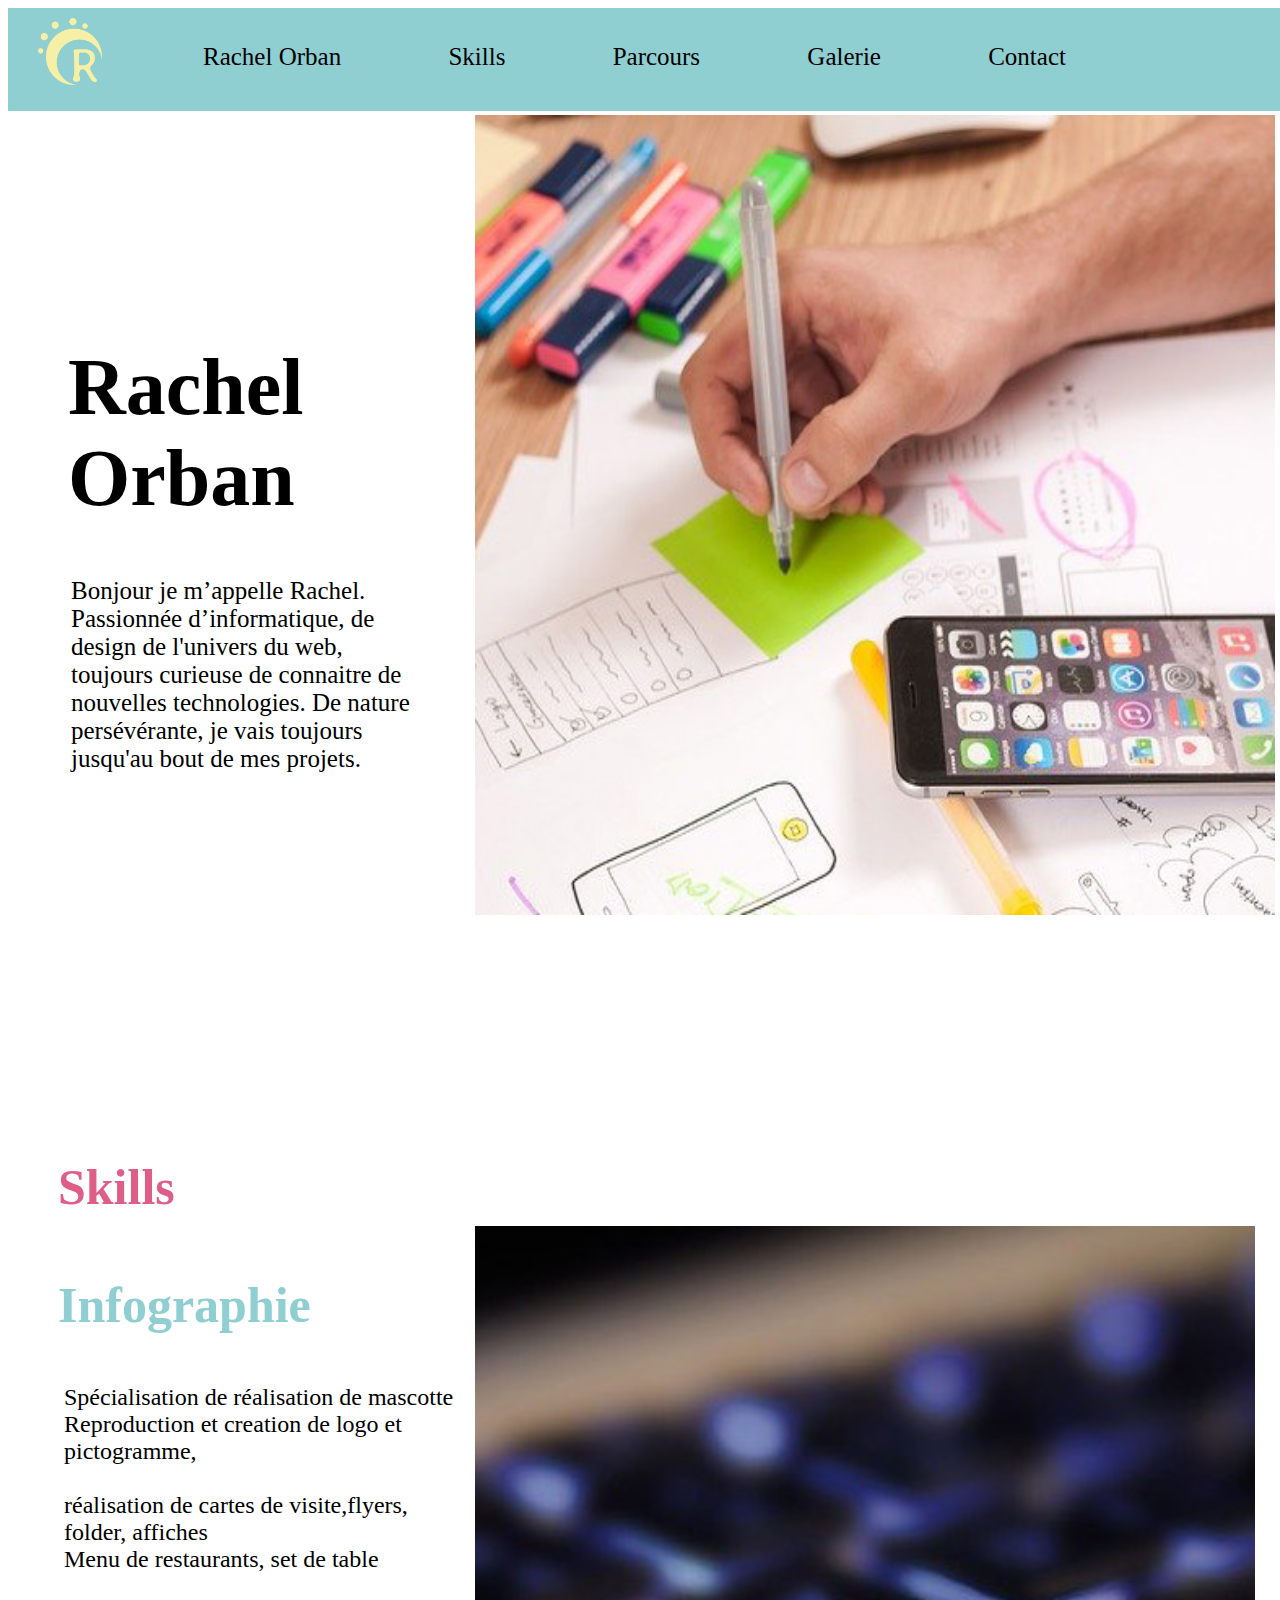
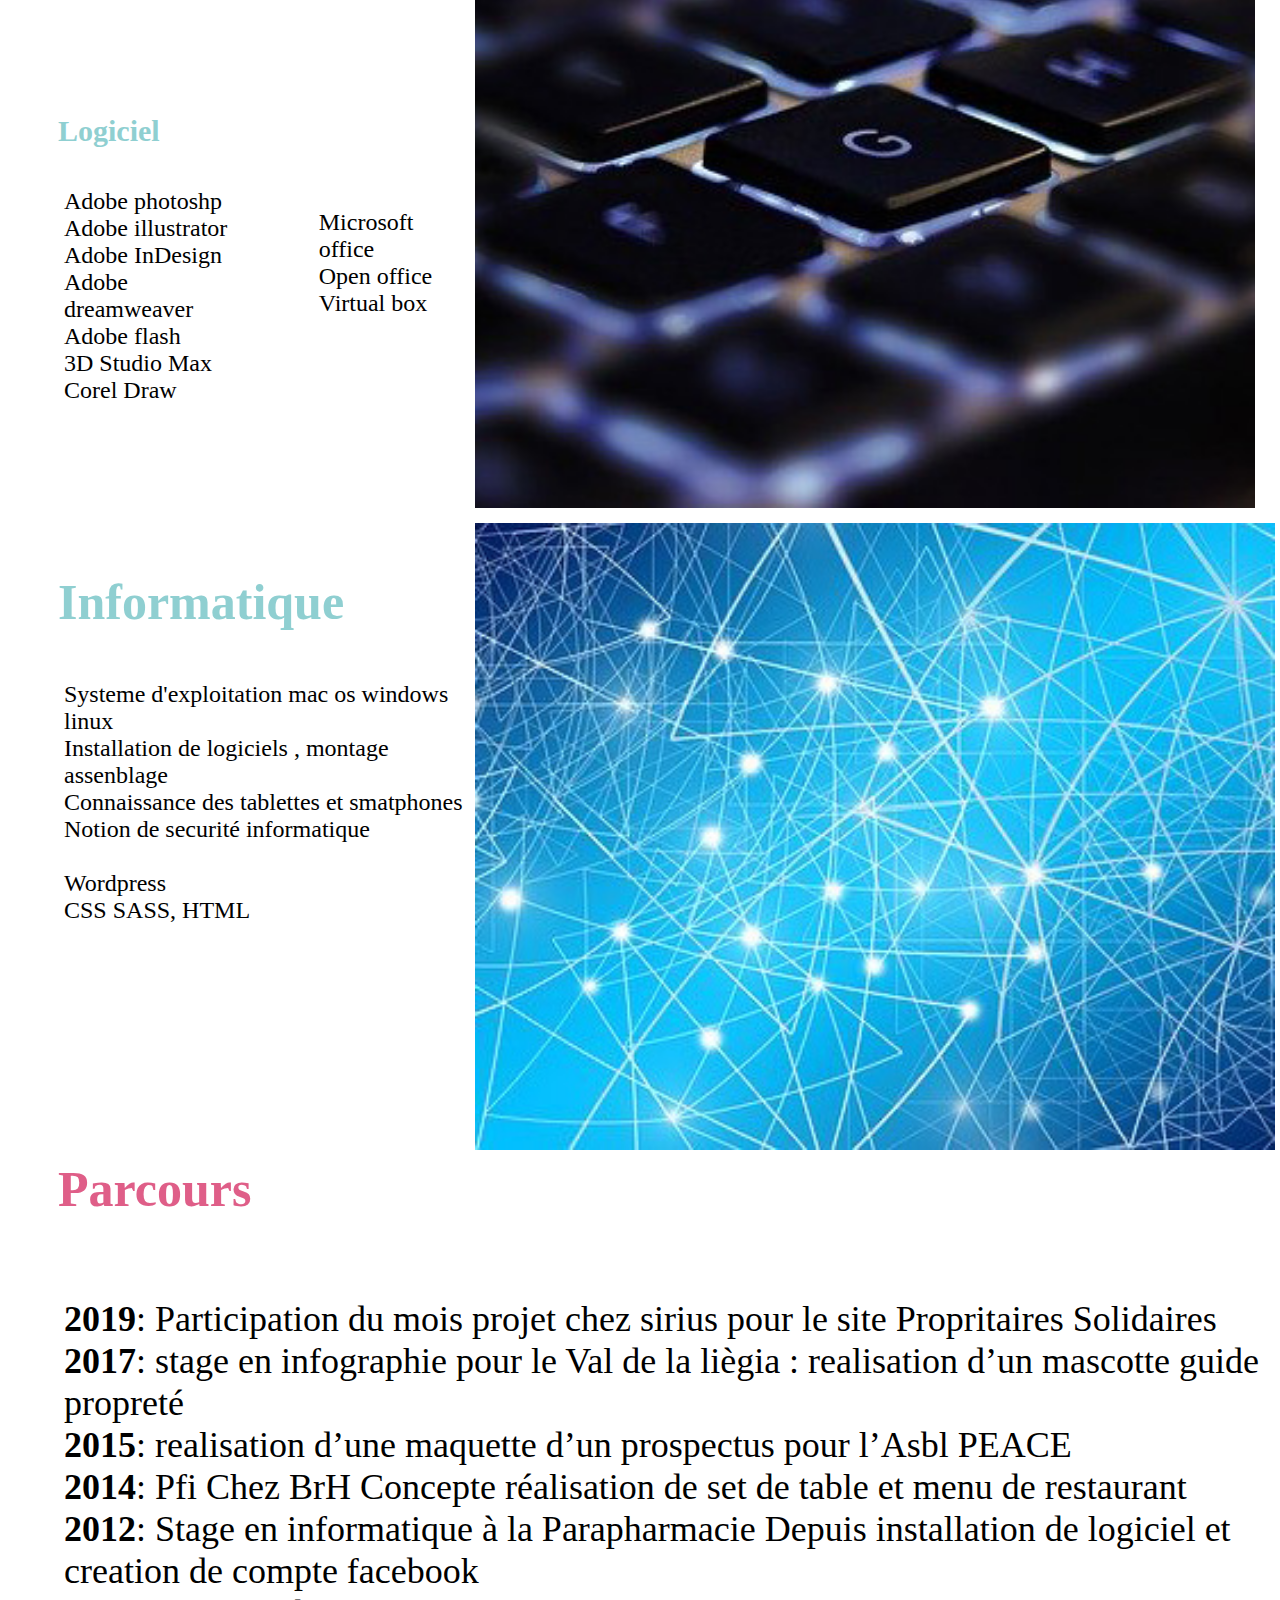
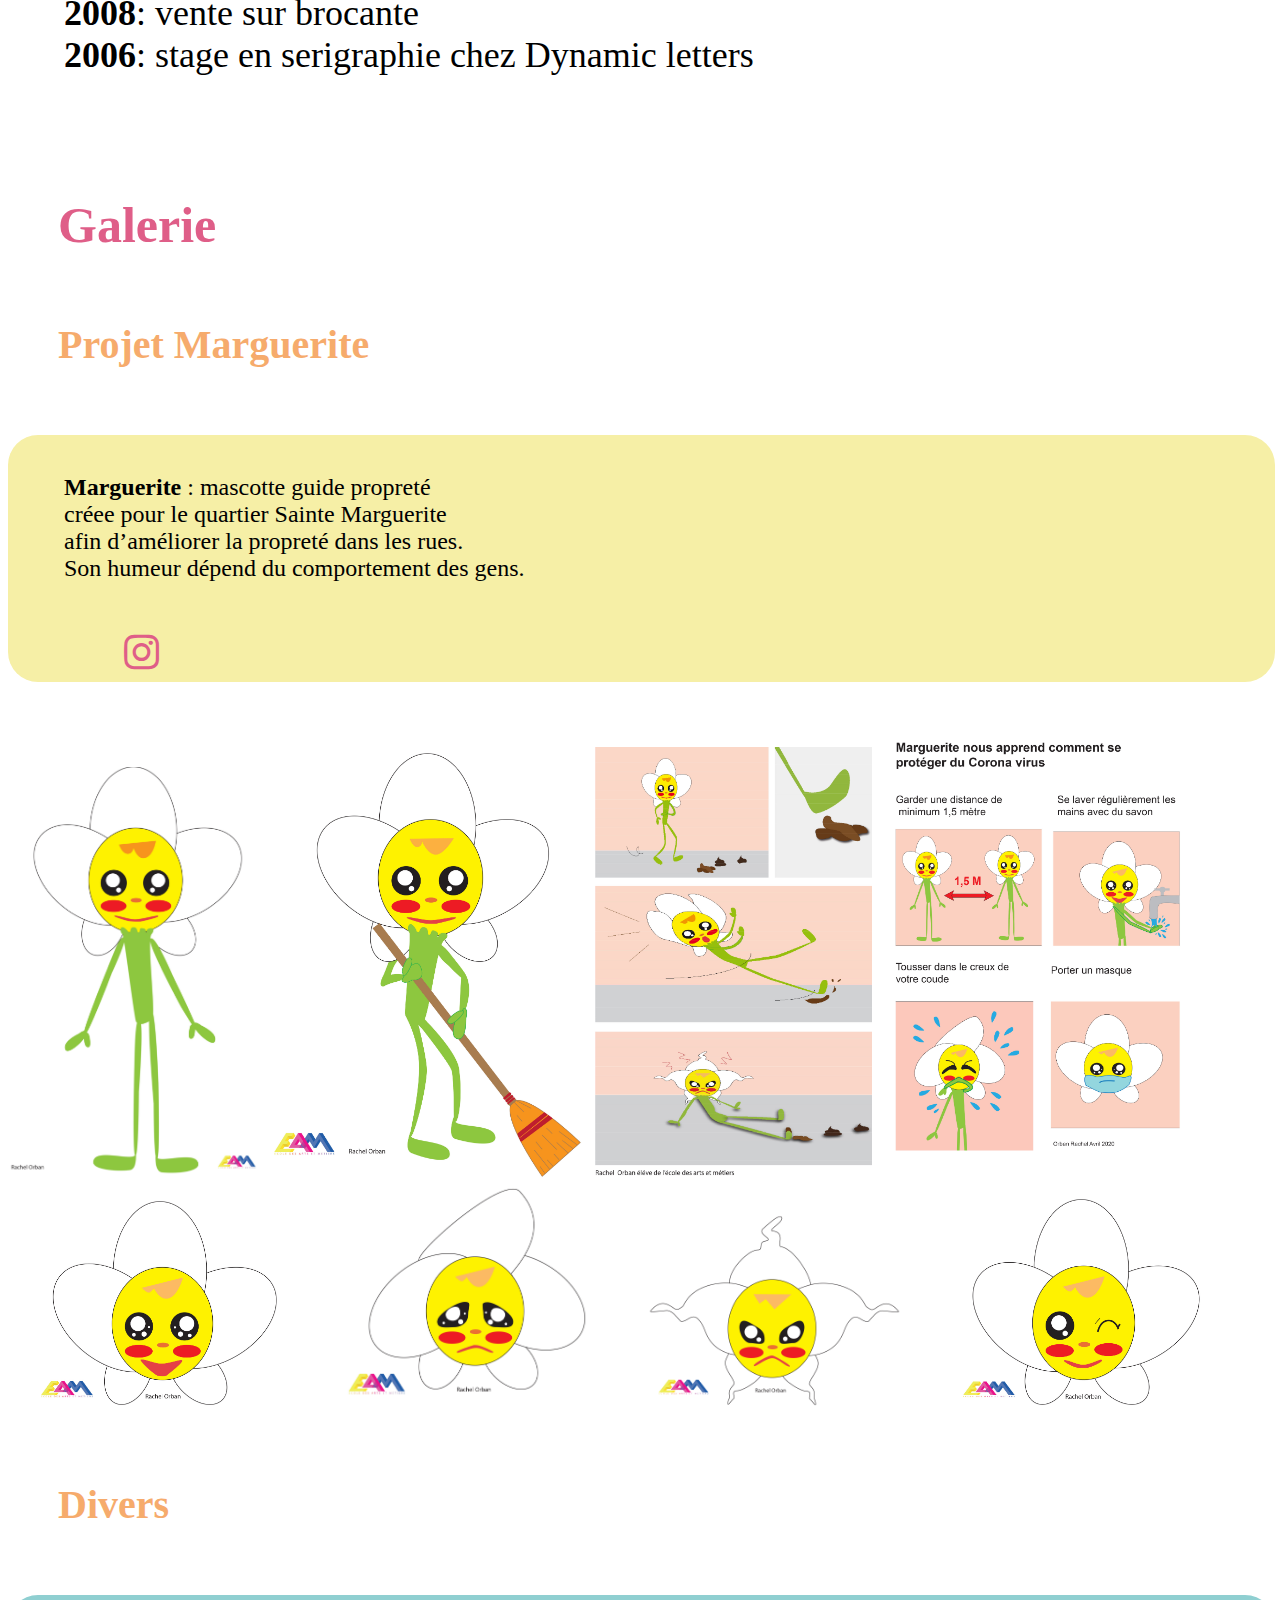
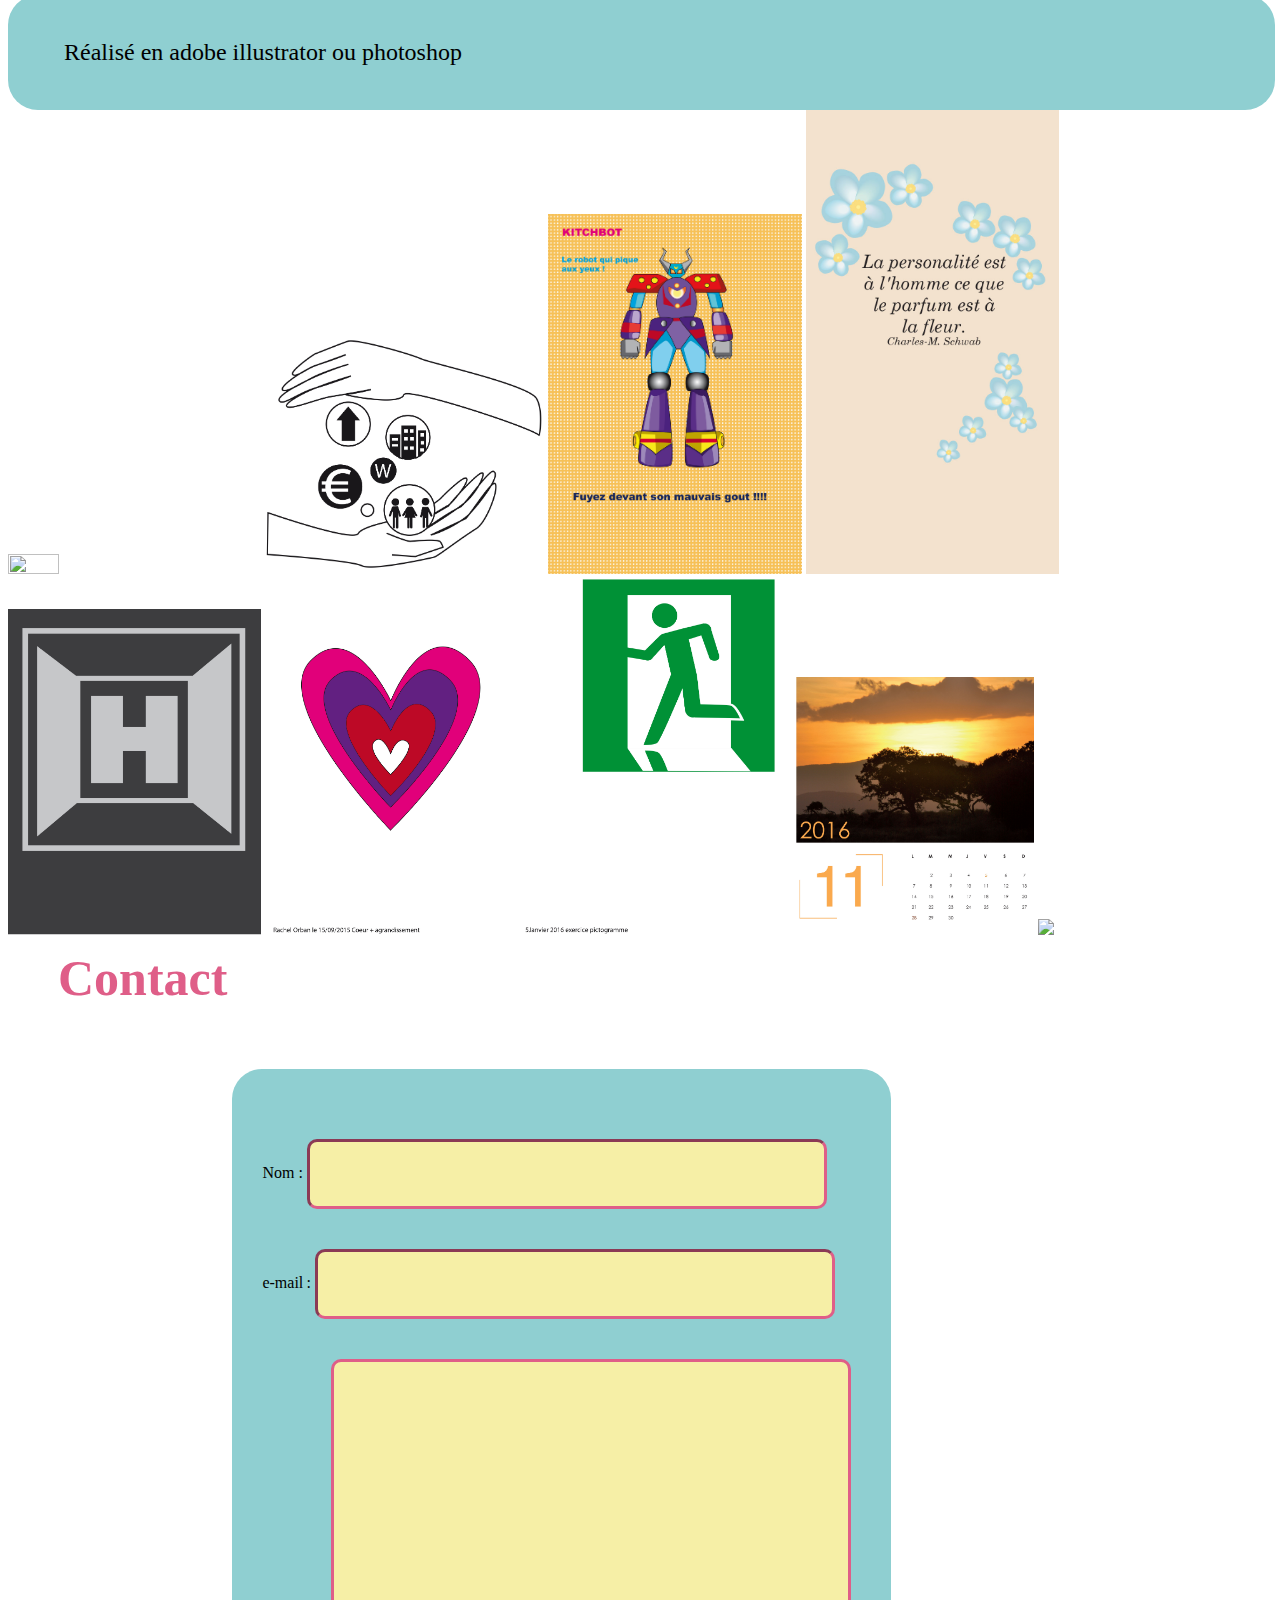
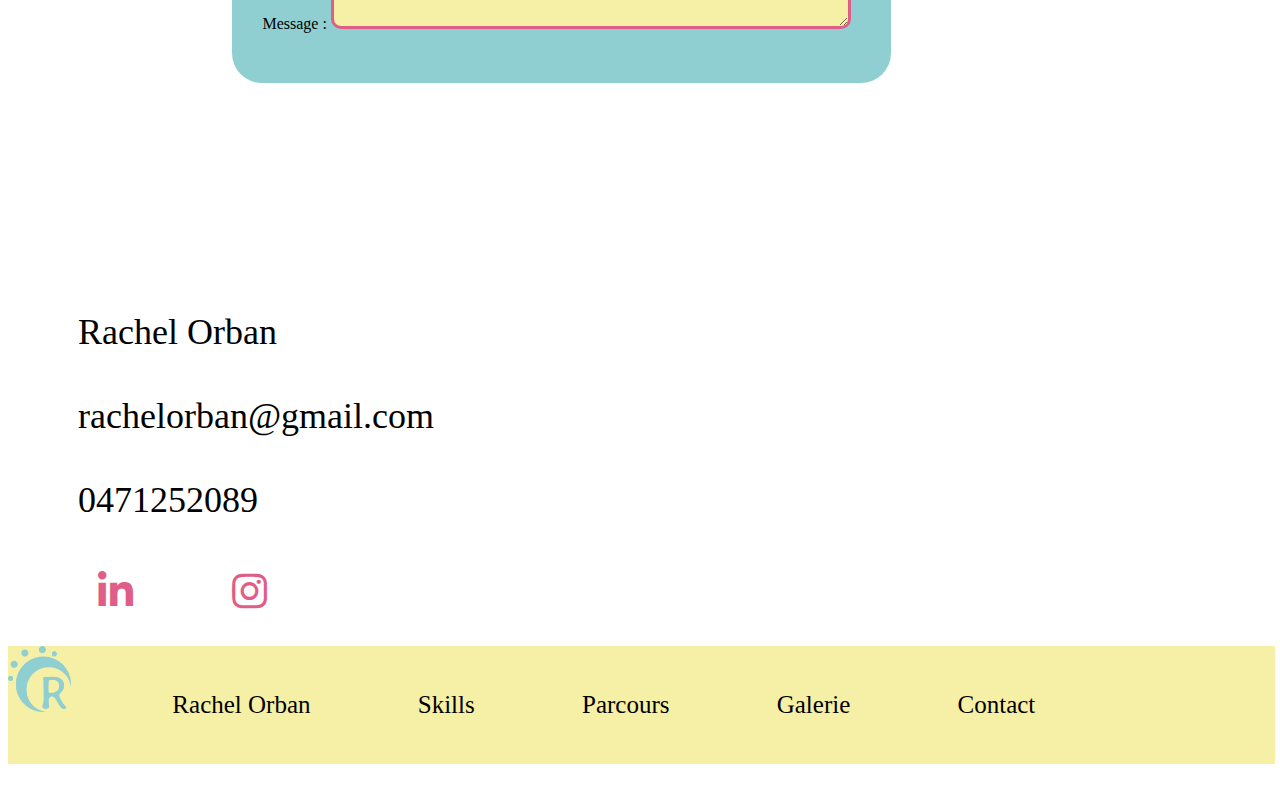
==== docs/index.html @ 56582a78 "prob ortho index" ====
<!DOCTYPE html>
<html lang="en">

<head>
    <meta charset="UTF-8">
    <meta name="viewport" content="width=device-width, initial-scale=1.0">
    <link rel="stylesheet" href="./css/screen.css" type="text/css" media="screen" />
    <link href="https://use.fontawesome.com/releases/v5.0.8/css/all.css" rel="stylesheet">
    <title>Rachel Orban</title>
</head>

<body>
    <!--Astuce du jour controle F-->
    <!--Page1-->
    <!--Menu-->
    

    <header>

        <nav id="menu-main" class="menu-main">
            <div class="content-logo">
                <img class="logo" src="./img/Frame0.png" alt="logo Rachel">
                <!-- <a href="index.html">Rachel Orban</a>-->
            </div>


            <!--<div class="rachindex">
            <a href="index.html">Rachel Orban</a>
            </div>-->


            <ul>
                <li><a href="index.html">Rachel Orban</a></li>
                <li><a href="#skills">Skills</a></li>
                <li><a href="#parcours">Parcours</a></li>
                <li><a href="#galerie">Galerie</a></li>
                <li><a href="#contact">Contact</a></li>

            </ul>


        </nav>
    </header>

    <!--La banniere image toujours page 1-->

    <Main>


        <section class="Intro">
            <div class="flex-container">

                <!--Le titre Rachel Orban Tjs page 1-->

                <div Class="rachel">
                    <h1>Rachel Orban</h1>
                
                    <p class="textrach">
                        Bonjour je m’appelle Rachel. Passionnée d’informatique, de design de l'univers du web, toujours
                        curieuse de connaitre de nouvelles technologies.
                        De nature persévérante, je vais toujours jusqu'au bout de mes projets.
                    </p>
                </div>
                <img class="image-intro" src="./img/intro2ux-787980_640.jpg">
            </div>

        </section>






        <!--Page 2 Skills infographie-->

        <section id="skills">
            <h2>Skills</h2>
            <div class="ligne-skill">

            </div>





            <div class="grid-container">


                <div class="infographie">
                    <h3>Infographie</h3>

                    <p>
                        Spécialisation de réalisation de mascotte</br>
                        Reproduction et creation de logo et pictogramme, </br>
                        </br>
                        réalisation de cartes de visite,flyers, folder, affiches</br>
                        Menu de restaurants, set de table</br>
                    </p>
                </div>


                <div class="logiciel">
                    <h4>Logiciel</h4>

                    <p>Adobe photoshp </br>
                        Adobe illustrator </br>
                        Adobe InDesign</br>
                        Adobe dreamweaver</br>
                        Adobe flash</br>
                        3D Studio Max</br>
                        Corel Draw</br>

                    </p>
                </div>


                <div class="logiciel2">
                    <p>
                        Microsoft office</br>
                        Open office</br>
                        Virtual box</br>
                    </p>
                </div>
                <img class="imageclavier" src="./img/claviertechnology-785742_640.jpg">


                <div class="informatique">
                    <h3>Informatique</h3>


                    <p>
                        Systeme d'exploitation mac os windows linux</br>
                        Installation de logiciels , montage assenblage</br>
                        Connaissance des tablettes et smatphones</br>
                        Notion de securité informatique</br>
                        </br>
                        Wordpress</br>
                        CSS SASS, HTML</br>
                    </p>

                </div>


                <img class="imagenet" src="./img/netnetwork-4636686_640.jpg">

            </div>

            

        </section>


        <!--Page 4 Parcours-->


        <section id="parcours">
            <h2>Parcours</h2>
            <div class="ligne-parcours">


                <div class="text-parcours">
                    <p class="parcours-text">
                        <strong>2019</strong>: Participation du mois projet chez sirius pour le site Propritaires
                        Solidaires</br>
                        <strong>2017</strong>: stage en infographie pour le Val de la liègia : realisation d’un mascotte
                        guide propreté</br>
                        <strong>2015</strong>: realisation d’une maquette d’un prospectus pour l’Asbl PEACE</br>
                        <strong>2014</strong>: Pfi Chez BrH Concepte réalisation de set de table et menu de
                        restaurant</br>
                        <strong>2012</strong>: Stage en informatique à la Parapharmacie Depuis installation de logiciel
                        et creation de compte facebook</br>
                        <strong>2008</strong>: vente sur brocante</br>
                        <strong>2006</strong>: stage en serigraphie chez Dynamic letters</br>

                    </p>

                </div>

        </section>

        <!--Page 5 galerie Margerite-->

        <section id="galerie">
            <h2>Galerie</h2>
            <div class="ligne-galerie"></div>
                <h5>
                    Projet Marguerite
                </h5>
                
                        <div class="marguerite-text">
                            <p>
                                <strong>Marguerite </strong>: mascotte guide propreté </br>
                                        créee pour le quartier Sainte Marguerite </br>
                                        afin d’améliorer la propreté dans les rues. </br>
                                        Son humeur dépend du comportement des gens. </br>
                                        <a class="social-link social-instagram" href="https://www.instagram.com/marguerite_proprete_liege/"><i class="fab fa-instagram"></i></a>
                            </p>
                        </div>
                

                
                    <img class="marguerite" src="./img/TeteMargueriteCorpsLogo.jpg">
                    <img class="margueritebalais" src="./img/TeteMargBalaisLOGO.jpg">
                    <img class="margueritebd" src="./img/BDCouleurFinal01.jpg">
                    <img class="margueritecovid19" src="./img/MargueriteCoronavirusPubImage.jpg">
                    <img class="margueritecontent" src="./img/TeteMarg150HeureuseLOGO.jpg">
                    <img class="margueritetriste" src="./img/TeteMarg150TristeLOGO.jpg">
                    <img class="margueritefache" src="./img/TeteMarg150FacheLOGO.jpg">
                    <img class="margueriteclindoeuil" src="./img/TeteMarg150ClinOeilLOGO.jpg">
                    
                    



                    
                

                <!--Page 6 galerie Divers-->
                <h5>
                    Divers
                </h5>
                <div class="divers-text">
                    <p>
                        Réalisé en adobe illustrator ou photoshop
                    </p>
                </div>
                <img class="imageaqua" src="./img/TravailAquatiqueRachelessai.jpg">
                <img class="imagepicto" src="./img/PictoConcoursImage.jpg">
                <img class="imagerobot" src="./img/RachelOrbanKitchbot.jpg">
                <img class="imageFfleur" src="./img/EssaiFleurCarte2.jpg">
                <img class="imageh" src="./img/RachOrbanSuiteH.jpg">
                <img class="imagecoeur" src="./img/RacheCoeur.jpg">
                <img class="imagesortie" src="./img/PictogrammeSortie.jpg">
                <img class="imagecalendrier" src="./img/ImageCalendrierEspoire.jpg">
                <img class="image" src="#">
                <img class="image" src="">
                <img class="image" src="">
                





        </section>


        <!--Page 7 contact avec formulaire-->
        <section id="contact">

            <div class="flex-container2">

                <div class="ligne-contact">
                </div>
                    <h2>Contact</h2>

                    <div class="formulaire">
                        <form action="/ma-page-de-traitement" method="post">
                            <div>
                                <label for="name">Nom :</label>
                                <input type="text" id="name" name="user_name">
                            </div>
                            <div>
                                <label for="mail">e-mail :</label>
                                <input type="email" id="mail" name="user_mail">
                            </div>
                            <div>
                                <label for="msg">Message :</label>
                                <textarea id="msg" name="user_message"></textarea>
                            </div>
                        </form>
                    </div>
                    <div class=infoContact>
                        <div Class="rach">
                            <img class="photorach" src="">
                        </div>
                        <div class="inforach">
                            Rachel Orban </br>
                            </br>
                            rachelorban@gmail.com</br>
                            </br>
                            0471252089
                        </div>


                        <div class="social">
                            <a class="social-link social-linkedin" href="https://www.linkedin.com/in/rachel-orban-16588a112/"><i class="fab fa-linkedin-in"></i></a>
                            <a class="social-link social-instagram" href="https://www.instagram.com/marguerite_proprete_liege/"><i class="fab fa-instagram"></i></a>
                        </div>

                    </div>
        </div>


        </section>



    </Main>
    <!--Pied de page-->

    <footer>

        
            
                <img class="logo2" src="./img/Frame1.png" alt="logo Rachel2">
                
            
            
            <ul>
                <li><a href="index.html">Rachel Orban</a></li>
                <li><a href="#skills">Skills</a></li>
                <li><a href="#parcours">Parcours</a></li>
                <li><a href="#galerie">Galerie</a></li>
                <li><a href="#contact">Contact</a></li>

            </ul>


        



    </footer>

</body>

</html>
---- docs/css/screen.css ----
/*Astuce Controle F pour rechercher les styles*/



body {
    background-color:white;
    width: 99%;
}
h1{
    color:black;
    font-size: 80px;
    font-family: poppins;
}
h2{
    background-color: white;
    color:#df5e88;
    font-size: 50px;
    font-family: poppins;
    margin-top: 10px;
    margin-bottom: 10px;
    margin-left: 50px;

}
h3{
    background-color: white;
    color:#8fcfd1;
    font-size: 50px;
    font-family: poppins;
    margin-left: 50px;
}
h4{
    background-color: white;
    color:#8fcfd1;
    font-size: 30px;
    font-family: poppins;
    margin-left: 50px;
}
h5{
    color:#f6ab6c;
    font-size: 40px;
    font-family: poppins;
    margin-left: 50px;
}

p{
    font-size: 24px;
    font-family: poppins;
    margin-left: 56px;
}







/*Le menu*/

.menu-main {
    background-color:#8fcfd1 ;
    font-size: 25px;
    font-family: poppins;
    padding-top: 10px;
    padding-bottom: 15px;
    padding-left: 30px;
    position: fixed;
    width:100%;
    
    
}
    
.menu-main li {
    
    text-decoration: none;
    position: relative;
    display: inline-block; 
    padding-left: 11px;
    margin-left: 90px;
    z-index: 0;
    
    
    
}



.menu-main a{
    
    text-decoration: none;
    color:black;

}

.menu-main a:hover {
    color: #f6efa6;
}

a:active {
    color:#df5e88;
}


.content-logo{
    
    width: 100%;
    
}



.logo{
    width: 5%;
    height: 5%;
    z-index: 2;
    float: left;
}

.logo2{
    width: 5%;
    height: 45%;
    float: left;
}






/*main*/

/*Intro*/

.flex-container{
    display:flex;
}





.rachel
{
    background-color:white;
    margin-top: 180px;
    margin-bottom: 150px;
    margin-left: 40px;
    margin-right: 10px;
    padding-top: 100px;
    padding-bottom: 200px;
    padding-right: 40px;
    padding-left: 20px;
    

}



.textrach{
    margin-left: 3px;
    font-family: poppins;
    font-size: 25px;
}

.image-intro{
    width: 800px;
    height: 800px;
    margin-top: 107px;
    
}


/*Les Skills*/




.grid-container {
    display: grid;
    grid-template-columns: 1.2fr 1fr 1fr 1fr;
    grid-template-rows: 1fr 1fr 1.2fr 0.2fr;
    gap: 1px 1px;
    grid-template-areas: "infographie infographie imageclavier imageclavier" "logiciel logiciel2 imageclavier imageclavier" "informatique informatique imagenet imagenet" "informatique informatique imagenet imagenet";
}

.infographie { 
    grid-area: infographie; 
    background-color: white;
    
}

.logiciel {
    grid-area: logiciel; 
    background-color:white;
}

.logiciel2 { 
    grid-area: logiciel2; 
    background-color: white;
    padding-top: 110px;
}

.informatique { 
    grid-area: informatique; 
    background-color: white;
}

.imageclavier { 
    grid-area: imageclavier; 
    
    width: 780px;
}

.imagenet { 
    grid-area: imagenet; 
    
    width: 800px;
}







/*Parcours*/


.parcours-text{
    font-size: 36px;
    margin-top: 40px;
    margin-bottom: 60px;
    padding-top: 40px;
    padding-bottom: 60px;
}







/*Galerie*/








.marguerite-text{
    background-color:#f6efa6 ;
    padding-top: 15px;
    border-radius: 30px;


}


.marguerite{
    width: 20%;
    height: 20%;
}

.margueritebalais{
    width: 25%;
    height: 25%;
}

.margueritebd{
    width: 22%;
    height: 22%;
    margin-right: 7px;
    margin-left: 7px;
}

.margueritecovid19{
    width: 25%;
    height: 25%;
    margin-top: 30px;
}


.margueritecontent{
    width: 20%;
    height: 20%;
    margin-right: 25px;
    margin-left: 25px;
}

.margueritetriste{
    width: 20%;
    height: 20%;
    margin-right: 25px;
    margin-left: 25px;
}


.margueritefache{
    width: 20%;
    height: 20%;
    margin-right: 25px;
    margin-left: 25px;
}

.margueriteclindoeuil{
    width: 20%;
    height: 20%;
    margin-right: 25px;
    margin-left: 25px;
}










.divers-text{
    background-color:#8fcfd1 ;
    padding-top: 20px;
    padding-bottom: 20px;
    border-radius: 30px;

}


.imageaqua{
    width: 20%;
    height: 20%
}



.imagepicto{
    width: 22%;
    height: 22%
}

.imageFfleur{
    width: 20%;
    height: 20%
}



.imagerobot{
    width: 20%;
    height: 20%
}

.imageh{
    width: 20%;
    height: 20%
}

.imagecoeur{
    width: 20%;
    height: 20%
}

.imagesortie{
    width: 20%;
    height: 20%
}

.imagecalendrier{
    width: 20%;
    height: 20%
}






/*partie contact avec formulaire*/

.flex-container2{
    display:flex;
    flex-wrap: wrap;
    /*justify-content: flex-start;*/
}



.formulaire{
    background-color:#8fcfd1;
    margin-top: 130px;
    margin-bottom: 30px;
    margin-left: 5px;
    padding-top: 30px;
    padding-left: 30px;
    padding-right: 40px;
    padding-bottom: 50px;
    border-radius: 30px;
    
}

input [type=text] {
    width: 20px;
}



input, textarea, select, button {
    width : 520px;
    height: 70px;
    margin-top: 40px;
    border-radius: 10px;
    border-color:#df5e88 ;
    border-width:3px;
    background-color:#f6efa6 ;
    font-family: poppins;


    -webkit-box-sizing: border-box; /* Pour les anciennes versions des navigateurs WebKit */
       -moz-box-sizing: border-box; /* Pour tous les navigateurs Gecko */
            box-sizing: border-box;
}



textarea{
    height: 270px;
}







.infoContact{
    background-color:white;
    margin-top: 130px;
    
}


.inforach{
    margin-top: 50px;
    margin-left: 70px;
    font-family: poppins;
    font-size: 36px;
}



.social-linkedin{
    
    margin-top: 20px;
    
}


.fa-linkedin-in{
    width: 70px;
    height: 50px;
    margin-top: 50px;
    margin-left: 90px;
    font-size: 40px;
    color:#df5e88;
}



.fa-instagram{
    width: 90px;
    height: 50px;
    margin-top: 50px;
    margin-left: 60px;
    font-size: 40px;
    color: #df5e88;
}


/*Footer*/


footer{
    background-color: #f6efa6;
    font-family: poppins;
    font-size: 25px;
}

footer li {
    
    text-decoration: none;
    position: relative;
    display: inline-block; 
    padding-left: 11px;
    padding-top: 45px;
    padding-bottom: 45px;
    margin-left: 90px;
}


footer a{
    
    text-decoration: none;
    color:black;

}

footer a:hover {
    color: #8fcfd1;


}
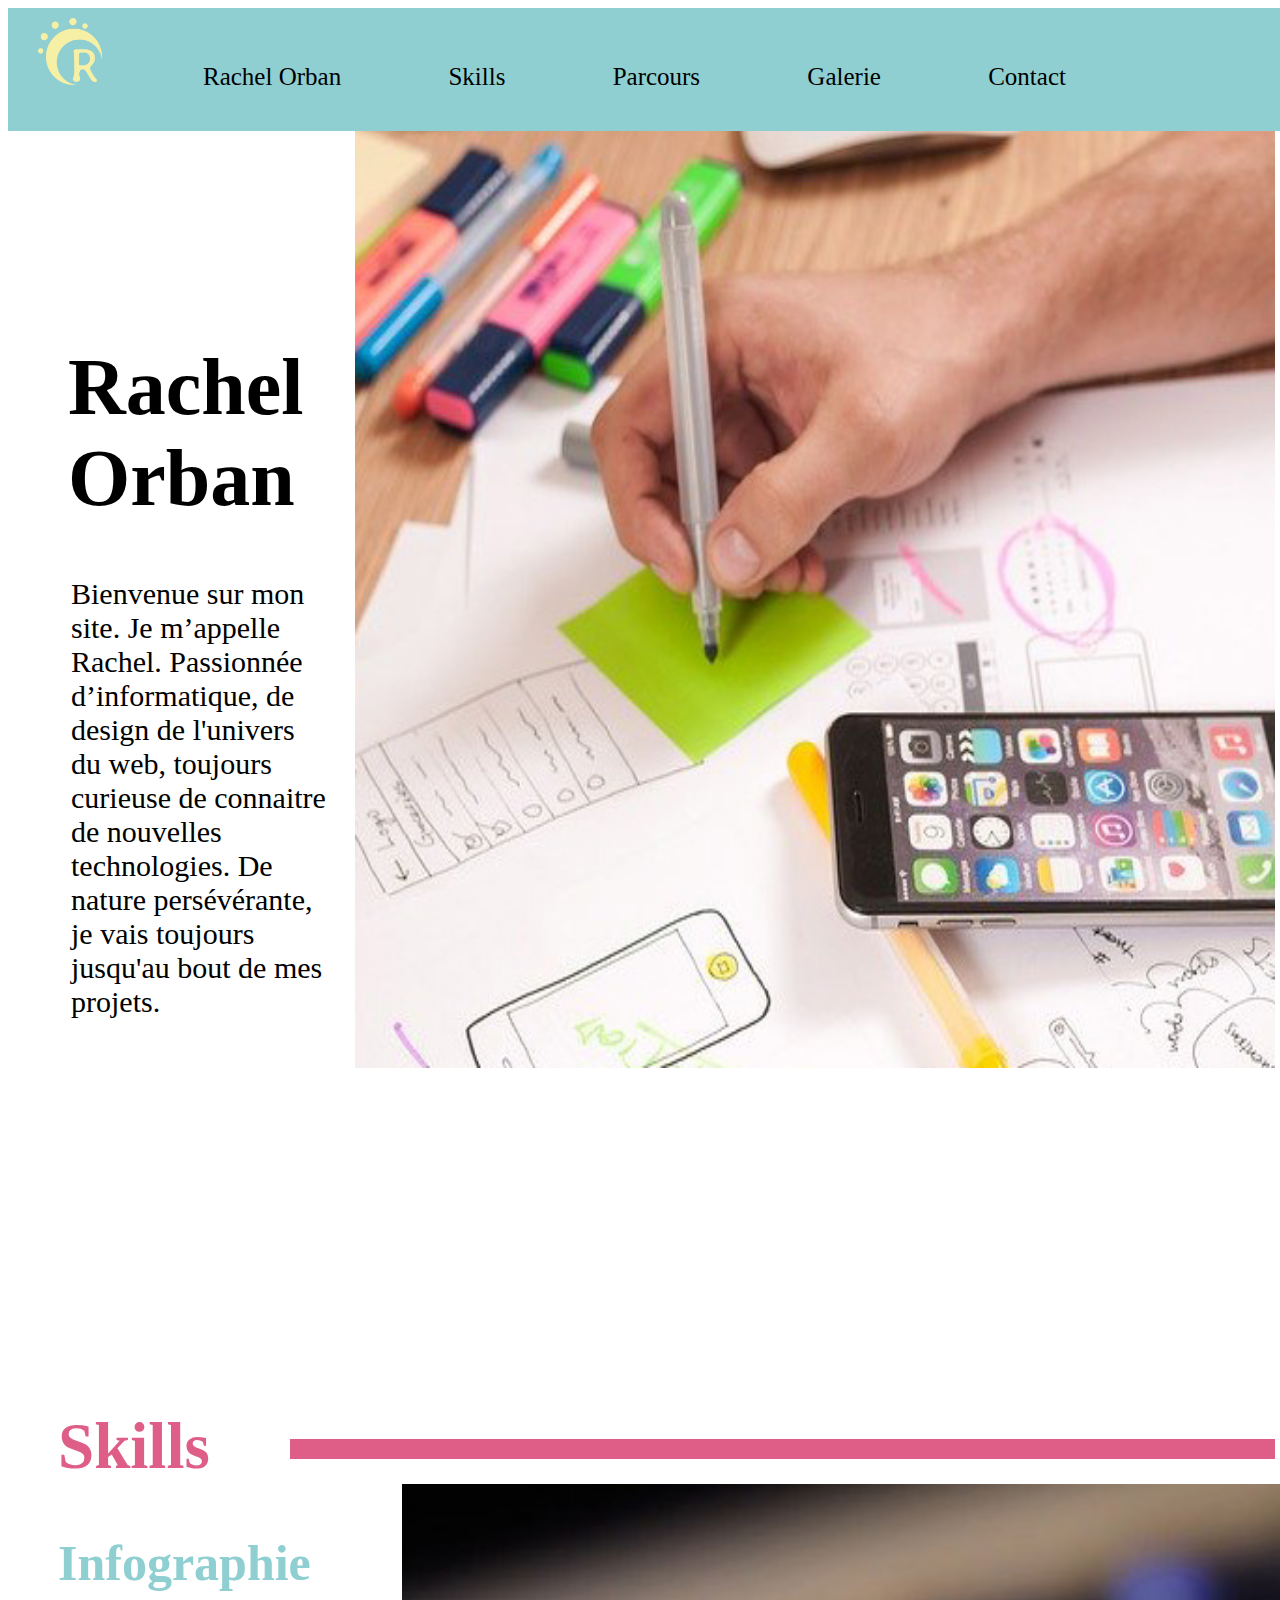
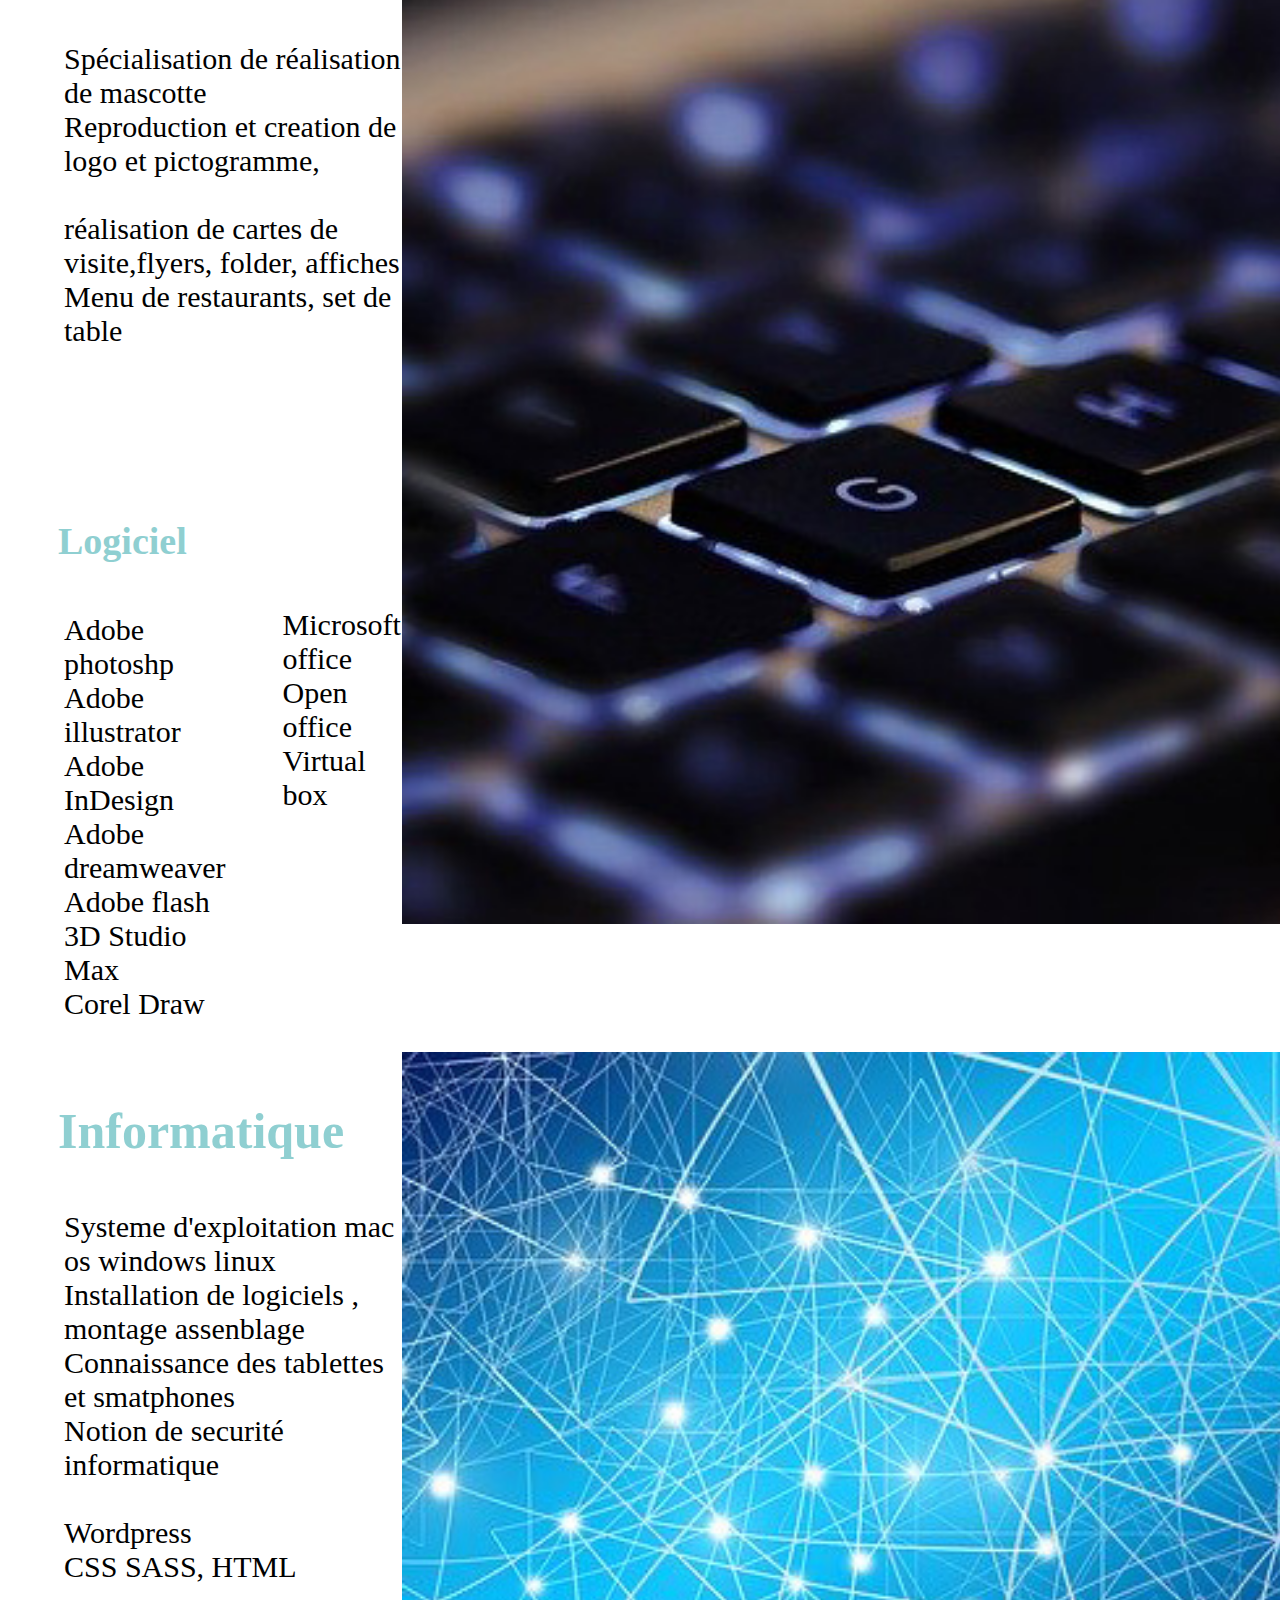
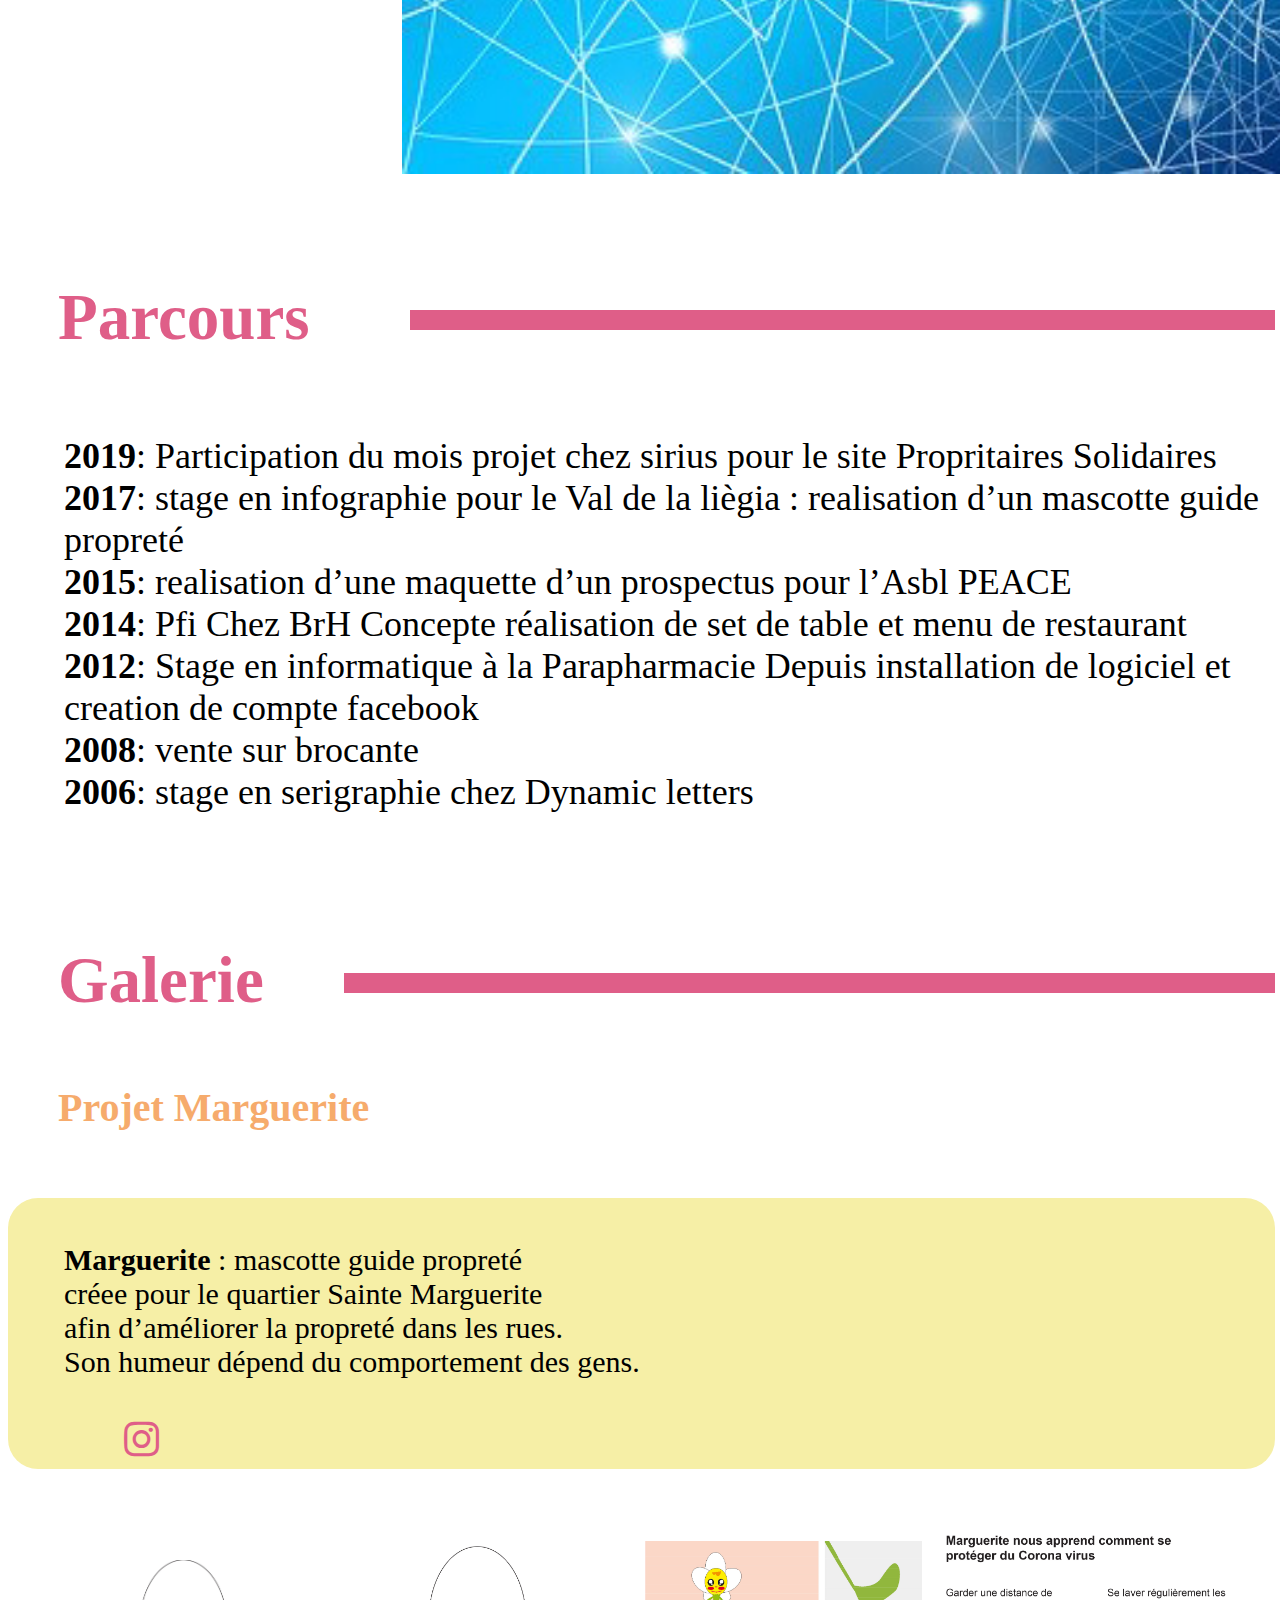
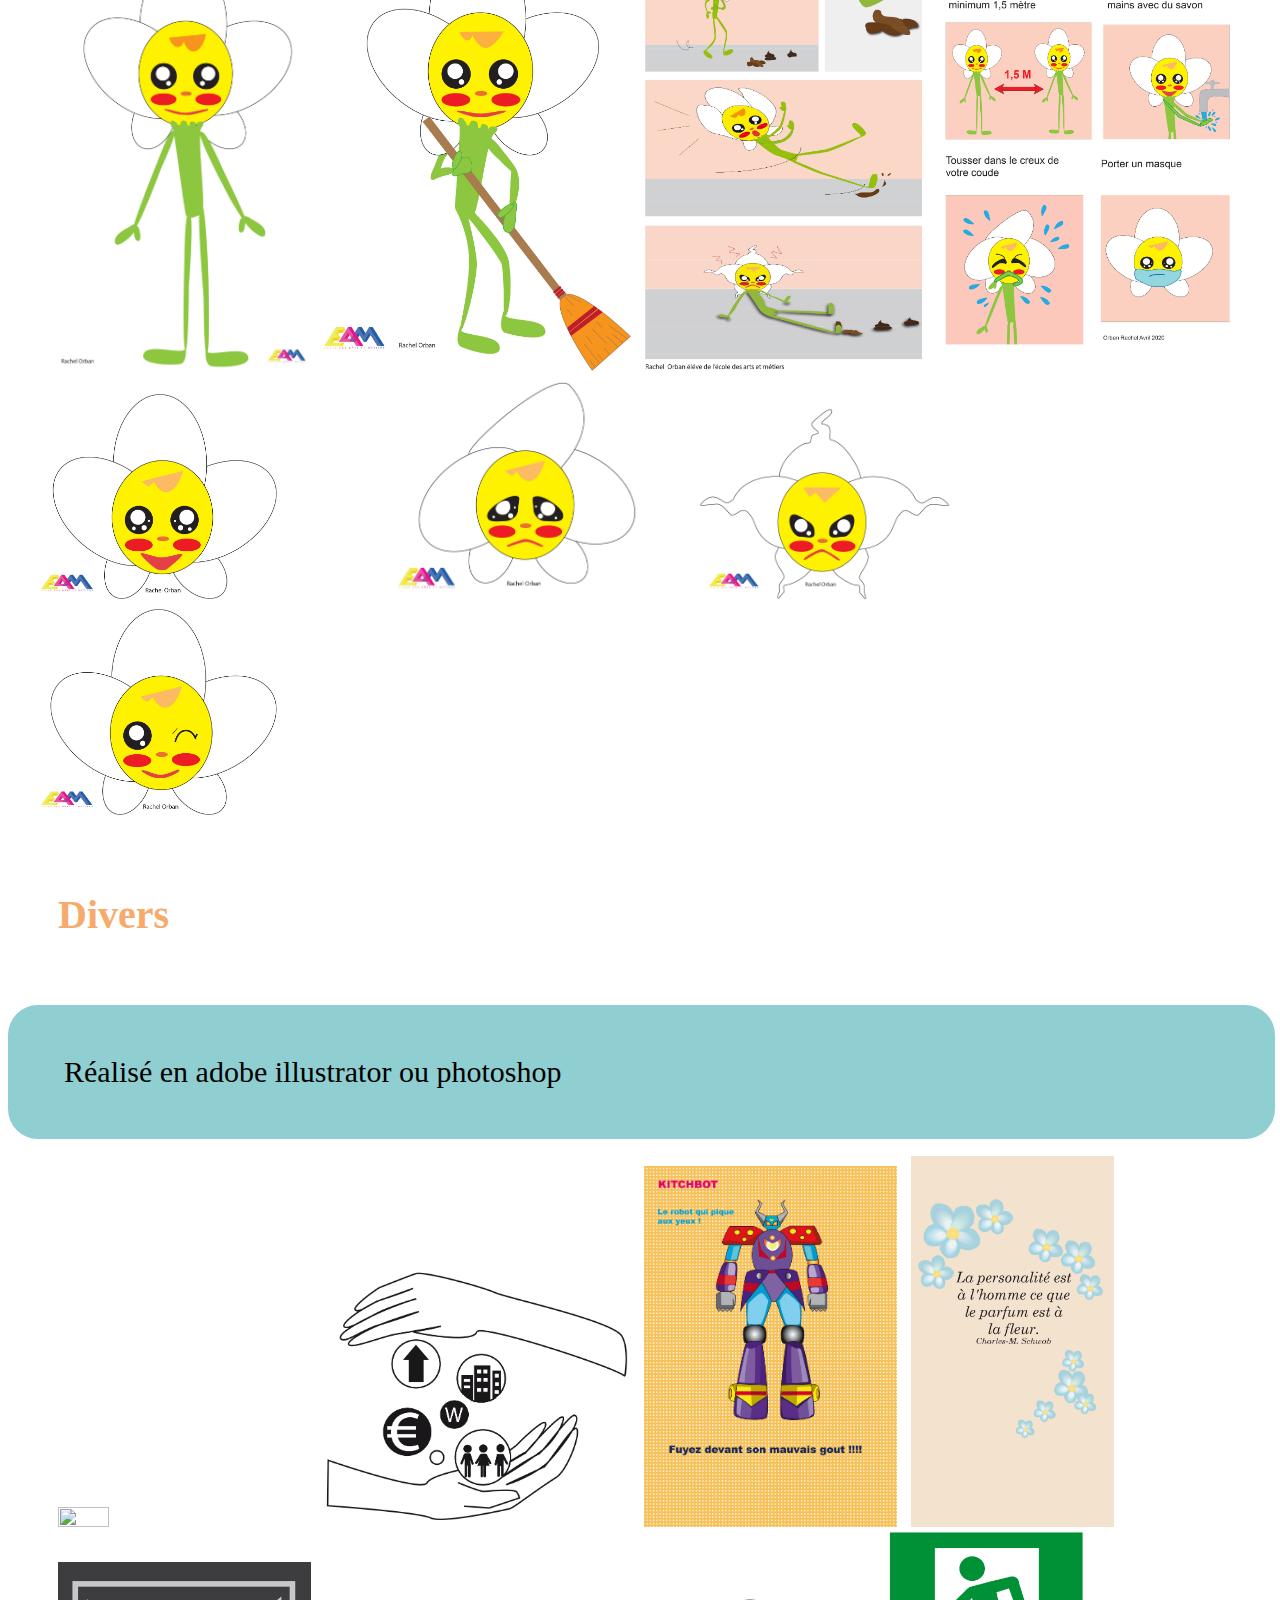
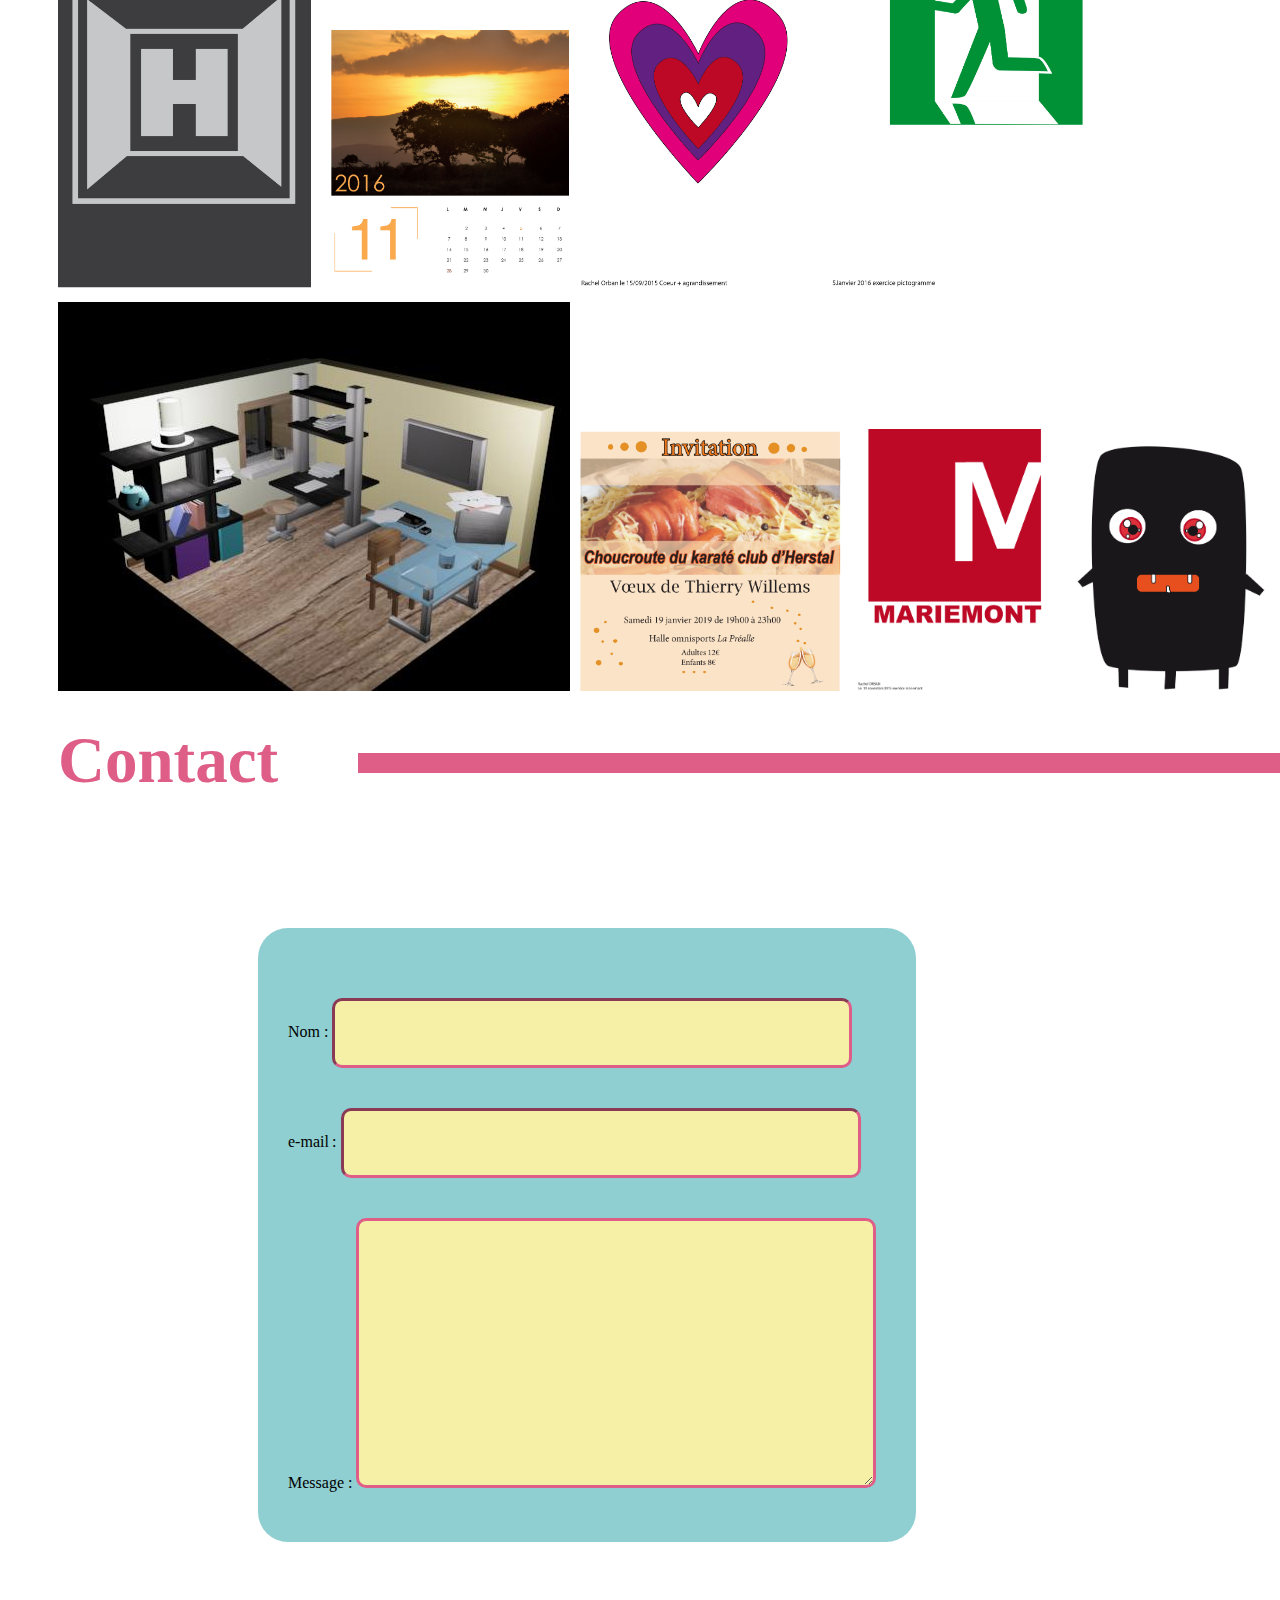
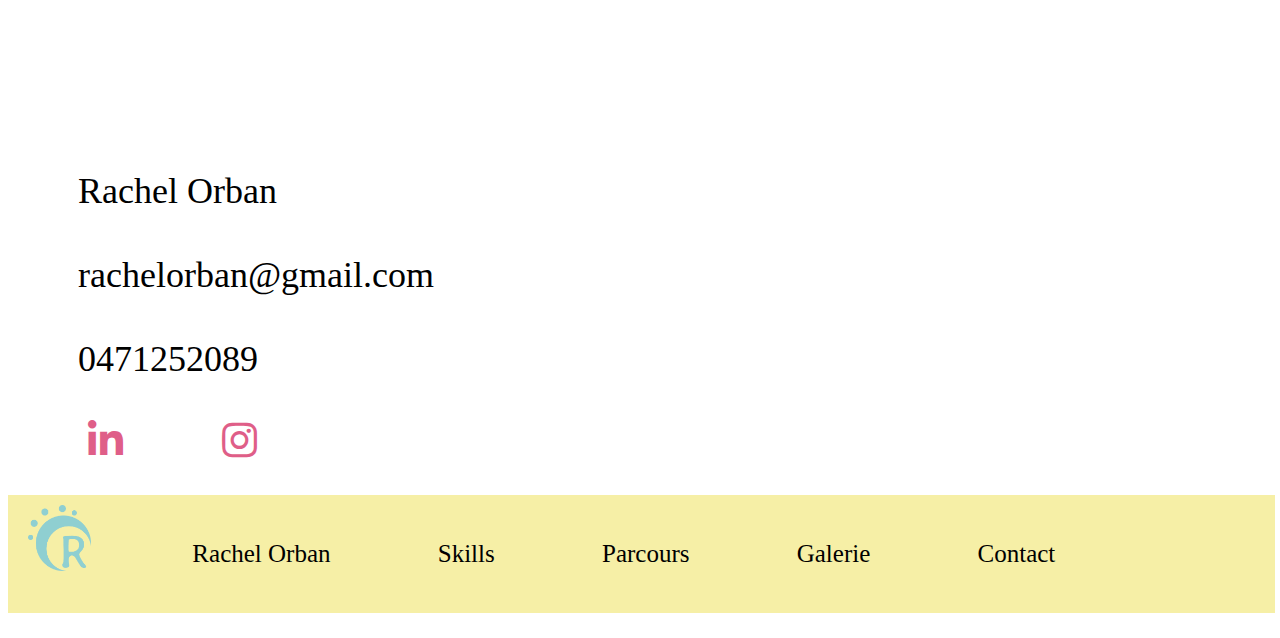
==== commit 2676968d: "modif" ====
--- a/docs/index.html
+++ b/docs/index.html
@@ -24,12 +24,10 @@
             </div>
 
 
-            <!--<div class="rachindex">
-            <a href="index.html">Rachel Orban</a>
-            </div>-->
-
-
-            <ul>
+            
+
+
+            <ul> 
                 <li><a href="index.html">Rachel Orban</a></li>
                 <li><a href="#skills">Skills</a></li>
                 <li><a href="#parcours">Parcours</a></li>
@@ -56,7 +54,8 @@
                     <h1>Rachel Orban</h1>
                 
                     <p class="textrach">
-                        Bonjour je m’appelle Rachel. Passionnée d’informatique, de design de l'univers du web, toujours
+                        Bienvenue sur mon site. Je m’appelle Rachel. Passionnée d’informatique,
+                        de design de l'univers </br>du web, toujours
                         curieuse de connaitre de nouvelles technologies.
                         De nature persévérante, je vais toujours jusqu'au bout de mes projets.
                     </p>
@@ -74,11 +73,14 @@
         <!--Page 2 Skills infographie-->
 
         <section id="skills">
-            <h2>Skills</h2>
-            <div class="ligne-skill">
-
-            </div>
-
+            <div class="flex-container2">
+                <h2>Skills</h2>
+                <div class="ligne-skill">
+                </br>
+
+                    
+                </div>
+            </div>
 
 
 
@@ -154,48 +156,59 @@
 
 
         <section id="parcours">
-            <h2>Parcours</h2>
-            <div class="ligne-parcours">
-
-
+            <div class="flex-container2">
+                <h2>Parcours</h2>
+                <div class="ligne-parcours">
+
+                </div>
+            </div>
                 <div class="text-parcours">
-                    <p class="parcours-text">
-                        <strong>2019</strong>: Participation du mois projet chez sirius pour le site Propritaires
-                        Solidaires</br>
-                        <strong>2017</strong>: stage en infographie pour le Val de la liègia : realisation d’un mascotte
-                        guide propreté</br>
-                        <strong>2015</strong>: realisation d’une maquette d’un prospectus pour l’Asbl PEACE</br>
-                        <strong>2014</strong>: Pfi Chez BrH Concepte réalisation de set de table et menu de
-                        restaurant</br>
-                        <strong>2012</strong>: Stage en informatique à la Parapharmacie Depuis installation de logiciel
-                        et creation de compte facebook</br>
-                        <strong>2008</strong>: vente sur brocante</br>
-                        <strong>2006</strong>: stage en serigraphie chez Dynamic letters</br>
-
-                    </p>
-
-                </div>
+
+                            <p class="parcours-text">
+                                <strong>2019</strong>: Participation du mois projet chez sirius pour le site Propritaires
+                                Solidaires</br>
+                                <strong>2017</strong>: stage en infographie pour le Val de la liègia : realisation d’un mascotte
+                                guide propreté</br>
+                                <strong>2015</strong>: realisation d’une maquette d’un prospectus pour l’Asbl PEACE</br>
+                                <strong>2014</strong>: Pfi Chez BrH Concepte réalisation de set de table et menu de
+                                restaurant</br>
+                                <strong>2012</strong>: Stage en informatique à la Parapharmacie Depuis installation de logiciel
+                                et creation de compte facebook</br>
+                                <strong>2008</strong>: vente sur brocante</br>
+                                <strong>2006</strong>: stage en serigraphie chez Dynamic letters</br>
+
+                            </p>
+
+                </div>
+                
+
+
 
         </section>
 
         <!--Page 5 galerie Margerite-->
 
         <section id="galerie">
-            <h2>Galerie</h2>
-            <div class="ligne-galerie"></div>
-                <h5>
-                    Projet Marguerite
-                </h5>
-                
-                        <div class="marguerite-text">
-                            <p>
-                                <strong>Marguerite </strong>: mascotte guide propreté </br>
+
+            <div class="flex-container2">
+
+                <h2>Galerie</h2>
+                    <div class="ligne-galerie"></div>
+            </div>
+
+                        <h5>
+                        Projet Marguerite
+                        </h5>
+                
+                            <div class="marguerite-text">
+                                <p>
+                                    <strong>Marguerite </strong>: mascotte guide propreté </br>
                                         créee pour le quartier Sainte Marguerite </br>
                                         afin d’améliorer la propreté dans les rues. </br>
                                         Son humeur dépend du comportement des gens. </br>
                                         <a class="social-link social-instagram" href="https://www.instagram.com/marguerite_proprete_liege/"><i class="fab fa-instagram"></i></a>
-                            </p>
-                        </div>
+                                </p>
+                            </div>
                 
 
                 
@@ -229,10 +242,18 @@
                 <img class="imagerobot" src="./img/RachelOrbanKitchbot.jpg">
                 <img class="imageFfleur" src="./img/EssaiFleurCarte2.jpg">
                 <img class="imageh" src="./img/RachOrbanSuiteH.jpg">
+                <img class="imagecalendrier" src="./img/ImageCalendrierEspoire.jpg">
                 <img class="imagecoeur" src="./img/RacheCoeur.jpg">
                 <img class="imagesortie" src="./img/PictogrammeSortie.jpg">
-                <img class="imagecalendrier" src="./img/ImageCalendrierEspoire.jpg">
-                <img class="image" src="#">
+                <img class="image3dbureau" src="./img/BureauDesordre01.jpg">
+                <img class="imagechoucroute" src="./img/InvitationChoucroute04.png">
+                <img class="imagemarimont" src="./img/Mariemont2.jpg">
+                <img class="imagemonstre" src="./img/monstre.jpg">
+                <img class="image" src="">
+                <img class="image" src="">
+                <img class="image" src="">
+                <img class="image" src="">
+                <img class="image" src="">
                 <img class="image" src="">
                 <img class="image" src="">
                 
@@ -247,12 +268,14 @@
         <!--Page 7 contact avec formulaire-->
         <section id="contact">
 
-            <div class="flex-container2">
-
-                <div class="ligne-contact">
-                </div>
-                    <h2>Contact</h2>
-
+            <div class="flex-container3">
+                <div class="flex-container2"> <!--C'est le flex de la ligne à ne pas confondre-->
+
+                <h2>Contact</h2>
+                    <div class="ligne-contact">
+                    </div>
+                    
+            </div>
                     <div class="formulaire">
                         <form action="/ma-page-de-traitement" method="post">
                             <div>
@@ -302,7 +325,7 @@
 
         
             
-                <img class="logo2" src="./img/Frame1.png" alt="logo Rachel2">
+            <img class="logo2" src="./img/Frame1.png" alt="logo Rachel2">
                 
             
             
--- a/docs/css/screen.css
+++ b/docs/css/screen.css
@@ -15,10 +15,10 @@
 h2{
     background-color: white;
     color:#df5e88;
-    font-size: 50px;
+    font-size: 65px;
     font-family: poppins;
     margin-top: 10px;
-    margin-bottom: 10px;
+    margin-bottom: 0px;
     margin-left: 50px;
 
 }
@@ -32,7 +32,7 @@
 h4{
     background-color: white;
     color:#8fcfd1;
-    font-size: 30px;
+    font-size: 38px;
     font-family: poppins;
     margin-left: 50px;
 }
@@ -44,7 +44,7 @@
 }
 
 p{
-    font-size: 24px;
+    font-size: 30px;
     font-family: poppins;
     margin-left: 56px;
 }
@@ -61,7 +61,7 @@
     background-color:#8fcfd1 ;
     font-size: 25px;
     font-family: poppins;
-    padding-top: 10px;
+    padding-top: 5px;
     padding-bottom: 15px;
     padding-left: 30px;
     position: fixed;
@@ -77,6 +77,7 @@
     display: inline-block; 
     padding-left: 11px;
     margin-left: 90px;
+    padding-top: 25px;
     z-index: 0;
     
     
@@ -106,6 +107,7 @@
     width: 100%;
     
 }
+
 
 
 
@@ -114,14 +116,16 @@
     height: 5%;
     z-index: 2;
     float: left;
+    padding-top: 5px;
 }
 
 .logo2{
     width: 5%;
     height: 45%;
     float: left;
-}
-
+    margin-left: 20px;
+    padding-top: 10px;
+}
 
 
 
@@ -148,7 +152,7 @@
     margin-right: 10px;
     padding-top: 100px;
     padding-bottom: 200px;
-    padding-right: 40px;
+    padding-right: 10px;
     padding-left: 20px;
     
 
@@ -159,25 +163,42 @@
 .textrach{
     margin-left: 3px;
     font-family: poppins;
-    font-size: 25px;
+    font-size: 30px;
 }
 
 .image-intro{
-    width: 800px;
-    height: 800px;
-    margin-top: 107px;
+    width: 920px;
+    height: 950px;
+    margin-top: 110px;
     
 }
 
 
 /*Les Skills*/
+
+
+.flex-container2{
+    display: flex;
+}
+
+.ligne-skill{
+    border-bottom : 20px solid #df5e88;
+    width : 1700px; 
+    margin-left: 80px;
+    margin-bottom: 25px;
+
+    
+}
+
+
+
 
 
 
 
 .grid-container {
     display: grid;
-    grid-template-columns: 1.2fr 1fr 1fr 1fr;
+    grid-template-columns: 1.1fr 1fr 1fr 1fr;
     grid-template-rows: 1fr 1fr 1.2fr 0.2fr;
     gap: 1px 1px;
     grid-template-areas: "infographie infographie imageclavier imageclavier" "logiciel logiciel2 imageclavier imageclavier" "informatique informatique imagenet imagenet" "informatique informatique imagenet imagenet";
@@ -185,7 +206,7 @@
 
 .infographie { 
     grid-area: infographie; 
-    background-color: white;
+    background-color:white;
     
 }
 
@@ -202,19 +223,19 @@
 
 .informatique { 
     grid-area: informatique; 
-    background-color: white;
+    background-color:white;
 }
 
 .imageclavier { 
     grid-area: imageclavier; 
     
-    width: 780px;
+    width: 920px;
 }
 
 .imagenet { 
     grid-area: imagenet; 
-    
-    width: 800px;
+    width: 920px;
+
 }
 
 
@@ -224,6 +245,16 @@
 
 
 /*Parcours*/
+
+
+.ligne-parcours{
+    border-bottom : 20px solid #df5e88;
+    width : 1700px; 
+    margin-left: 100px;
+    margin-bottom: 25px;
+}
+
+
 
 
 .parcours-text{
@@ -245,9 +276,15 @@
 
 
 
-
-
-
+.ligne-galerie{
+    border-bottom : 20px solid #df5e88;
+    width : 1700px; 
+    margin-left: 80px;
+    margin-bottom: 25px;
+}
+
+
+/*Marguerite*/
 
 .marguerite-text{
     background-color:#f6efa6 ;
@@ -261,6 +298,7 @@
 .marguerite{
     width: 20%;
     height: 20%;
+    margin-left: 50px;
 }
 
 .margueritebalais{
@@ -285,37 +323,37 @@
 .margueritecontent{
     width: 20%;
     height: 20%;
+    margin-right: 75px;
+    margin-left: 25px;
+}
+
+.margueritetriste{
+    width: 20%;
+    height: 20%;
     margin-right: 25px;
     margin-left: 25px;
 }
 
-.margueritetriste{
+
+.margueritefache{
     width: 20%;
     height: 20%;
     margin-right: 25px;
     margin-left: 25px;
 }
 
-
-.margueritefache{
+.margueriteclindoeuil{
     width: 20%;
     height: 20%;
     margin-right: 25px;
     margin-left: 25px;
 }
 
-.margueriteclindoeuil{
-    width: 20%;
-    height: 20%;
-    margin-right: 25px;
-    margin-left: 25px;
-}
-
-
-
-
-
-
+
+
+
+
+/*Divers galerie*/
 
 
 
@@ -331,47 +369,84 @@
 
 .imageaqua{
     width: 20%;
+    height: 20%;
+    margin-left: 50px;
+}
+
+
+
+.imagepicto{
+    width: 24%;
+    height: 24%;
+    margin-left: 10px;
+    margin-right: 10px;
+}
+
+.imageFfleur{
+    width: 16%;
+    height: 16%;
+    margin-top: 17px;
+    margin-left: 10px;
+    margin-right: 10px;
+}
+
+
+
+.imagerobot{
+    width: 20%;
+    height: 20%;
+}
+
+.imageh{
+    width: 20%;
+    height: 20%;
+    margin-left: 50px;
+
+}
+
+.imagecoeur{
+    width: 20%;
+    height: 20%;
+}
+
+.imagesortie{
+    width: 20%;
     height: 20%
 }
 
-
-
-.imagepicto{
+.imagecalendrier{
+    width: 20%;
+    height: 20%;
+}
+
+.image3dbureau{
+    margin-left: 50px;
+    margin-top: 10px;
+    
+}
+
+
+.imagechoucroute{
     width: 22%;
-    height: 22%
-}
-
-.imageFfleur{
-    width: 20%;
-    height: 20%
-}
-
-
-
-.imagerobot{
-    width: 20%;
-    height: 20%
-}
-
-.imageh{
-    width: 20%;
-    height: 20%
-}
-
-.imagecoeur{
-    width: 20%;
-    height: 20%
-}
-
-.imagesortie{
-    width: 20%;
-    height: 20%
-}
-
-.imagecalendrier{
-    width: 20%;
-    height: 20%
-}
+    height: 22%;
+}
+
+.imagemarimont{
+    width: 17%;
+    height: 17%;
+}
+
+
+.imagemonstre{
+    width: 15%;
+    height: 15%;
+}
+
+
+
+
+
+
 
 
 
@@ -380,10 +455,18 @@
 
 /*partie contact avec formulaire*/
 
-.flex-container2{
+.flex-container3{
     display:flex;
     flex-wrap: wrap;
     /*justify-content: flex-start;*/
+}
+
+.ligne-contact{
+    border-bottom : 20px solid #df5e88;
+    width : 1480px; 
+    margin-left: 80px;
+    margin-bottom: 25px;
+
 }
 
 
@@ -392,7 +475,8 @@
     background-color:#8fcfd1;
     margin-top: 130px;
     margin-bottom: 30px;
-    margin-left: 5px;
+    margin-left: 250px;
+    margin-right: 50px;
     padding-top: 30px;
     padding-left: 30px;
     padding-right: 40px;
@@ -461,8 +545,8 @@
 .fa-linkedin-in{
     width: 70px;
     height: 50px;
-    margin-top: 50px;
-    margin-left: 90px;
+    margin-top: 40px;
+    margin-left: 80px;
     font-size: 40px;
     color:#df5e88;
 }
@@ -470,9 +554,9 @@
 
 
 .fa-instagram{
-    width: 90px;
+    width: 70px;
     height: 50px;
-    margin-top: 50px;
+    margin-top: 40px;
     margin-left: 60px;
     font-size: 40px;
     color: #df5e88;
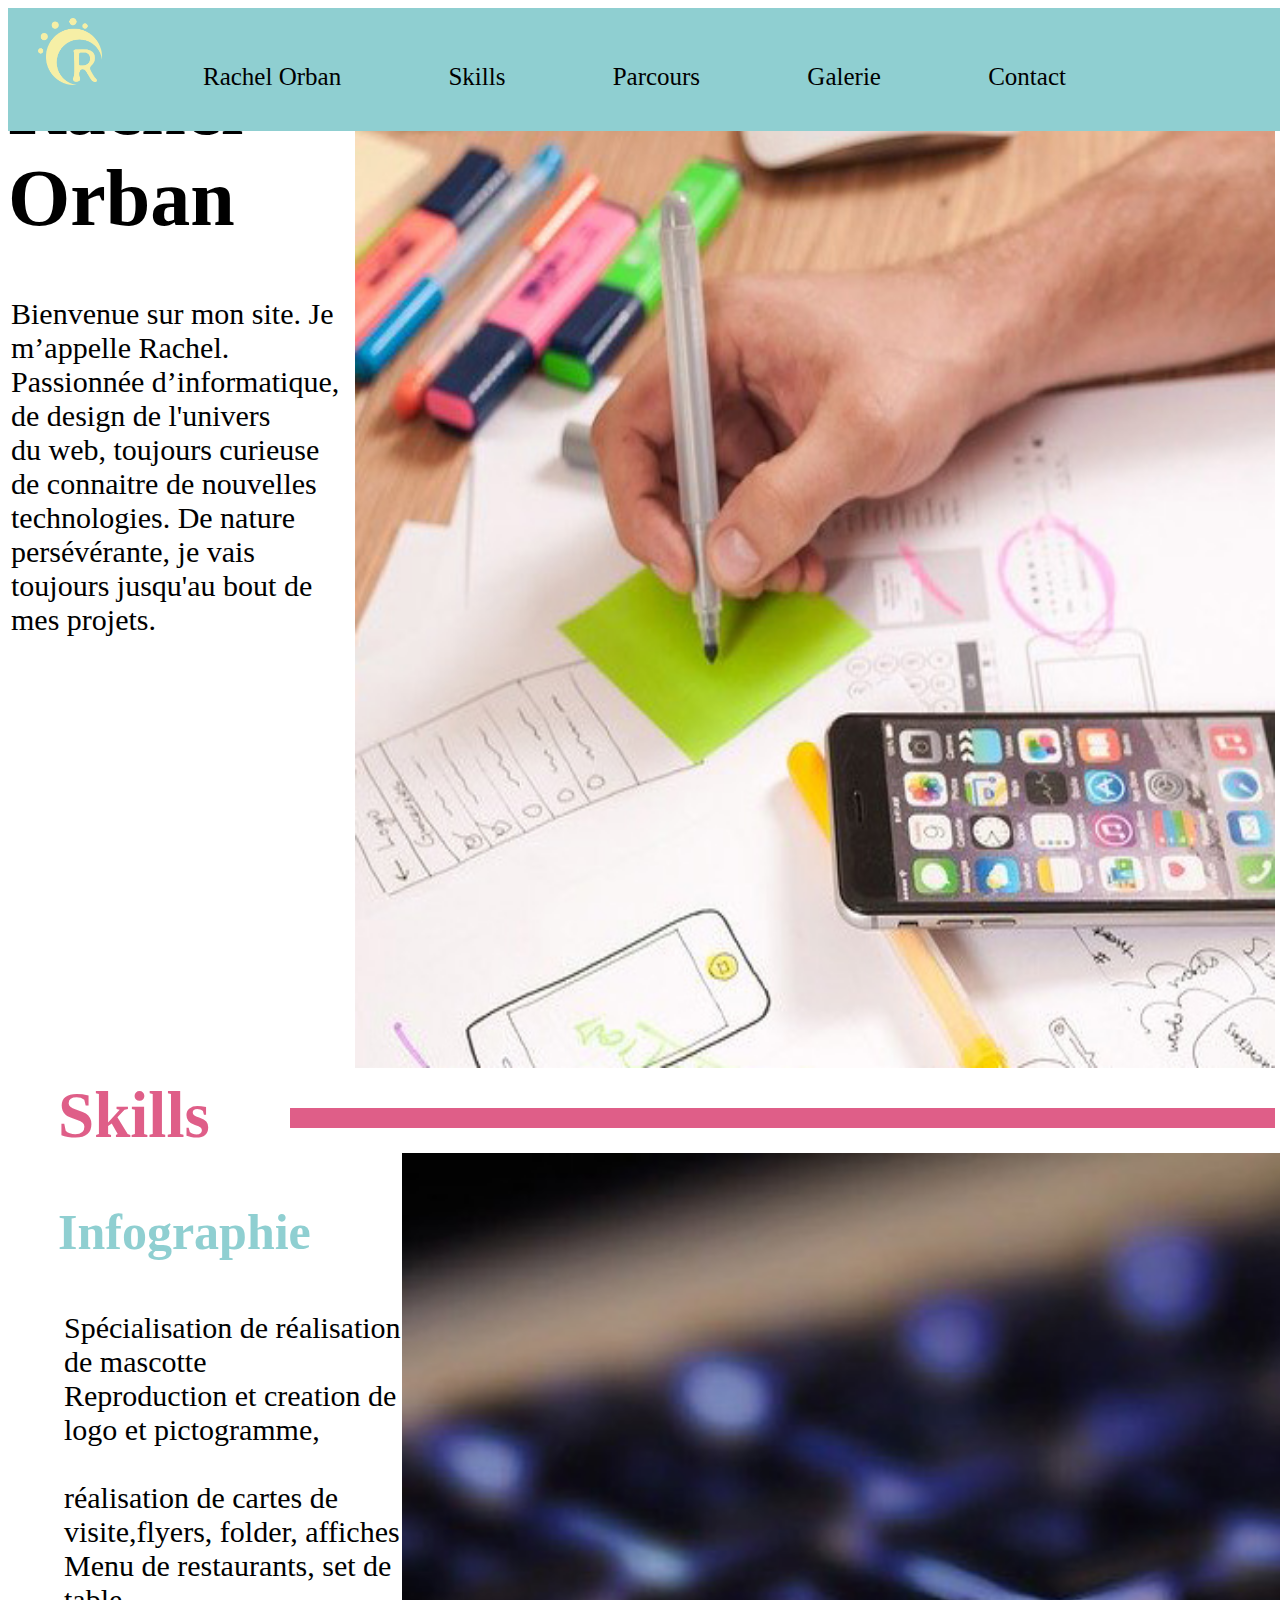
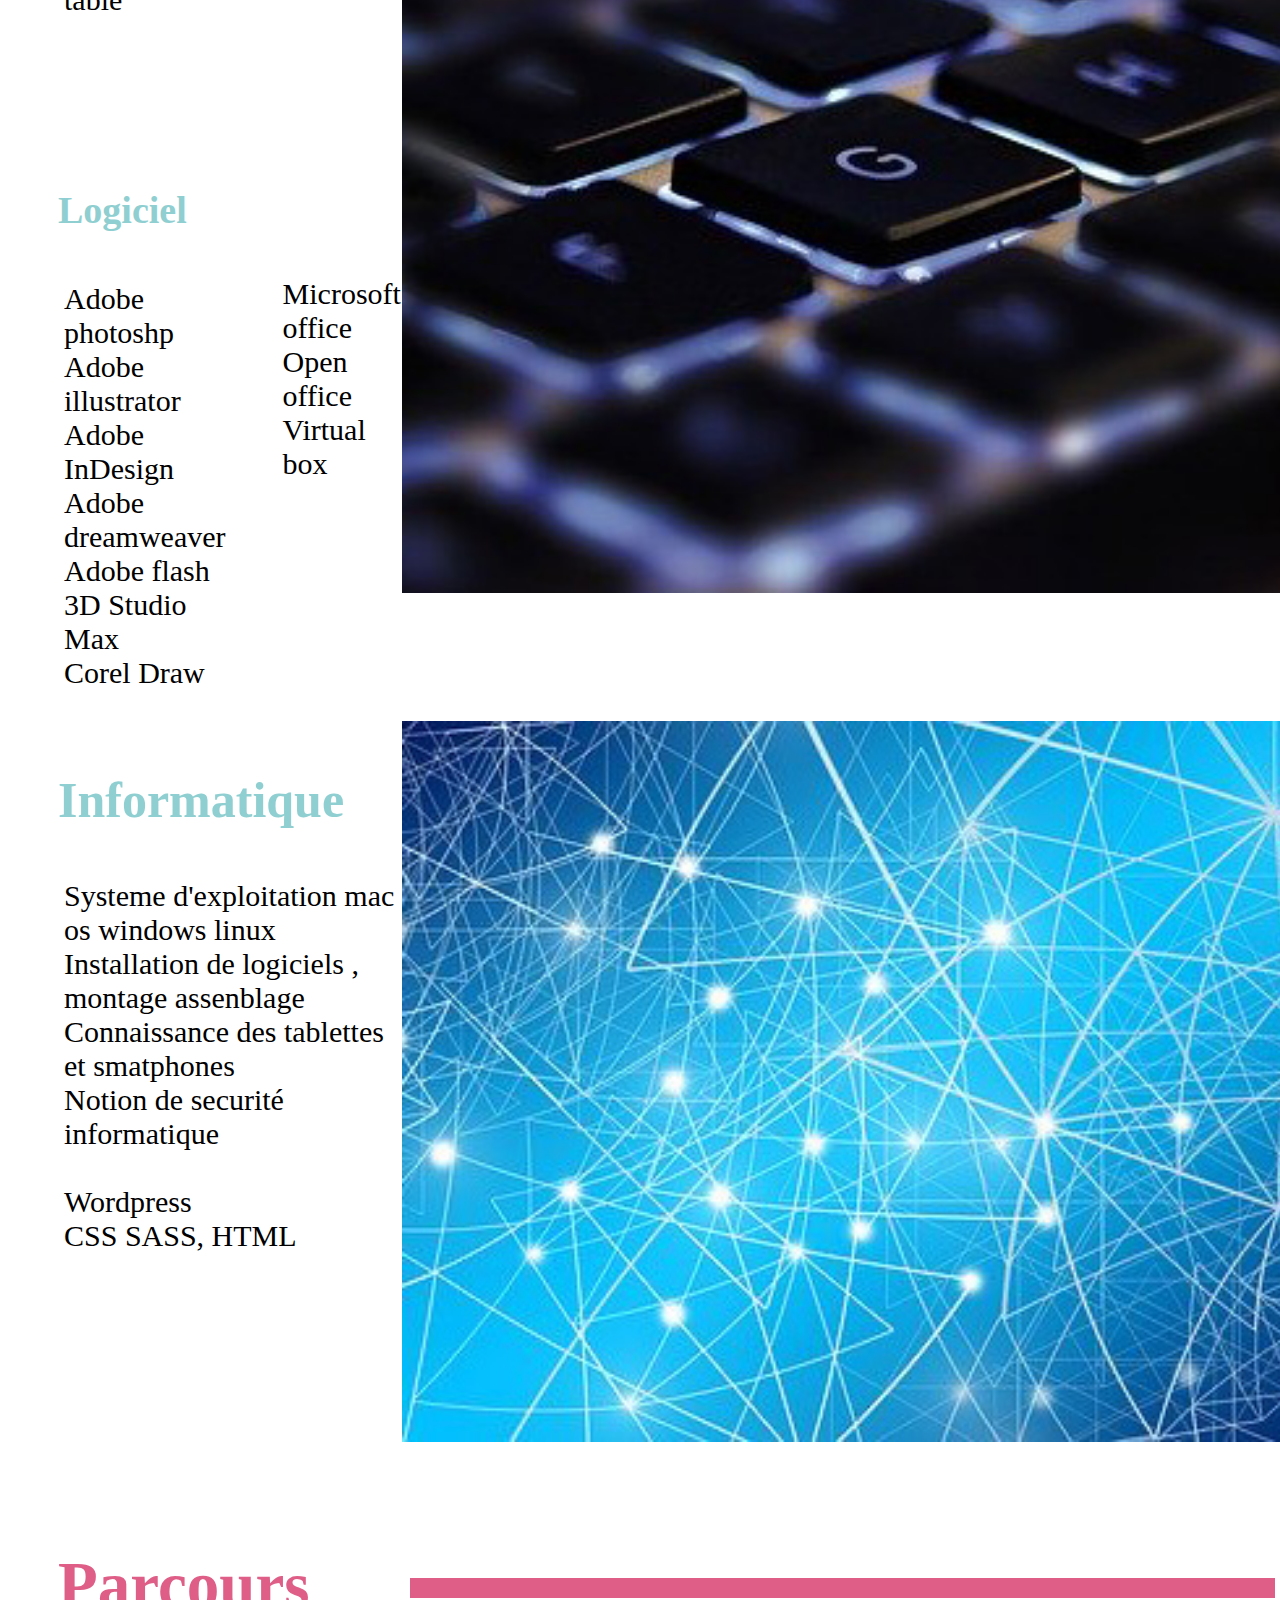
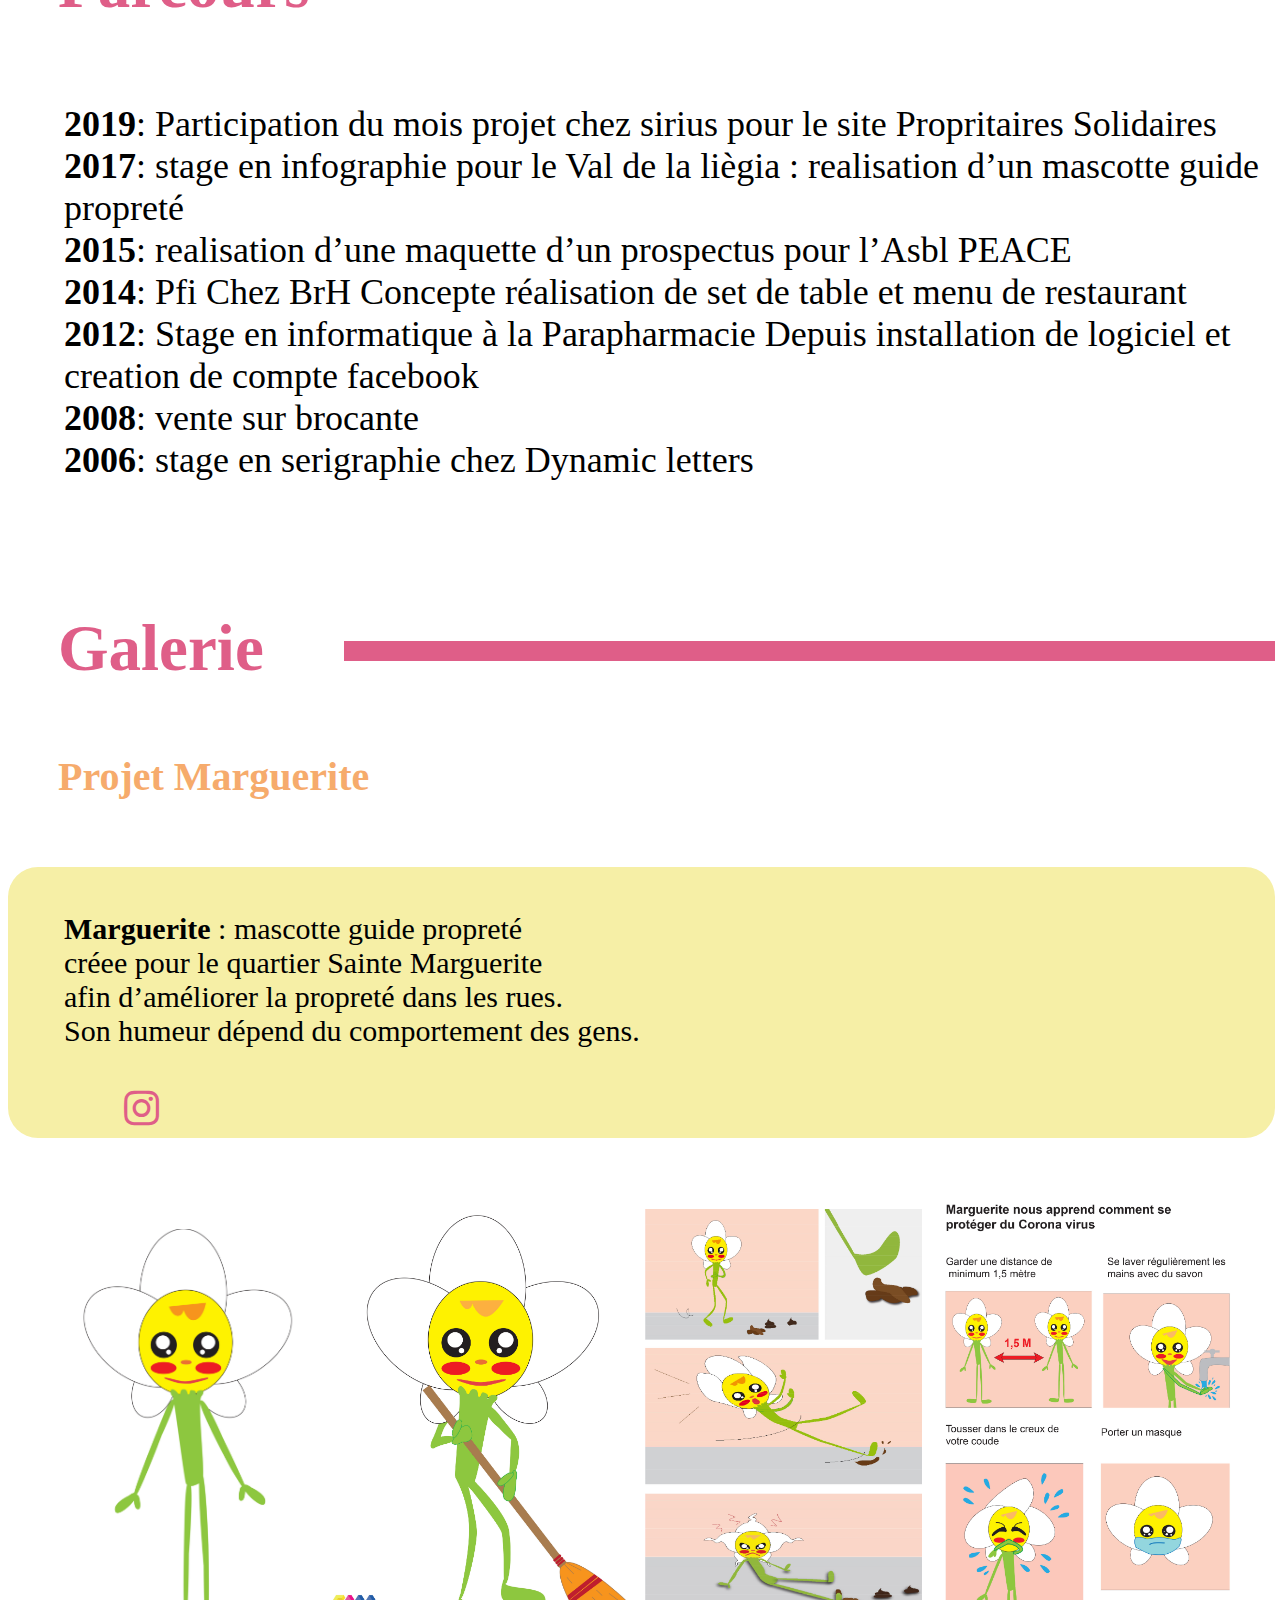
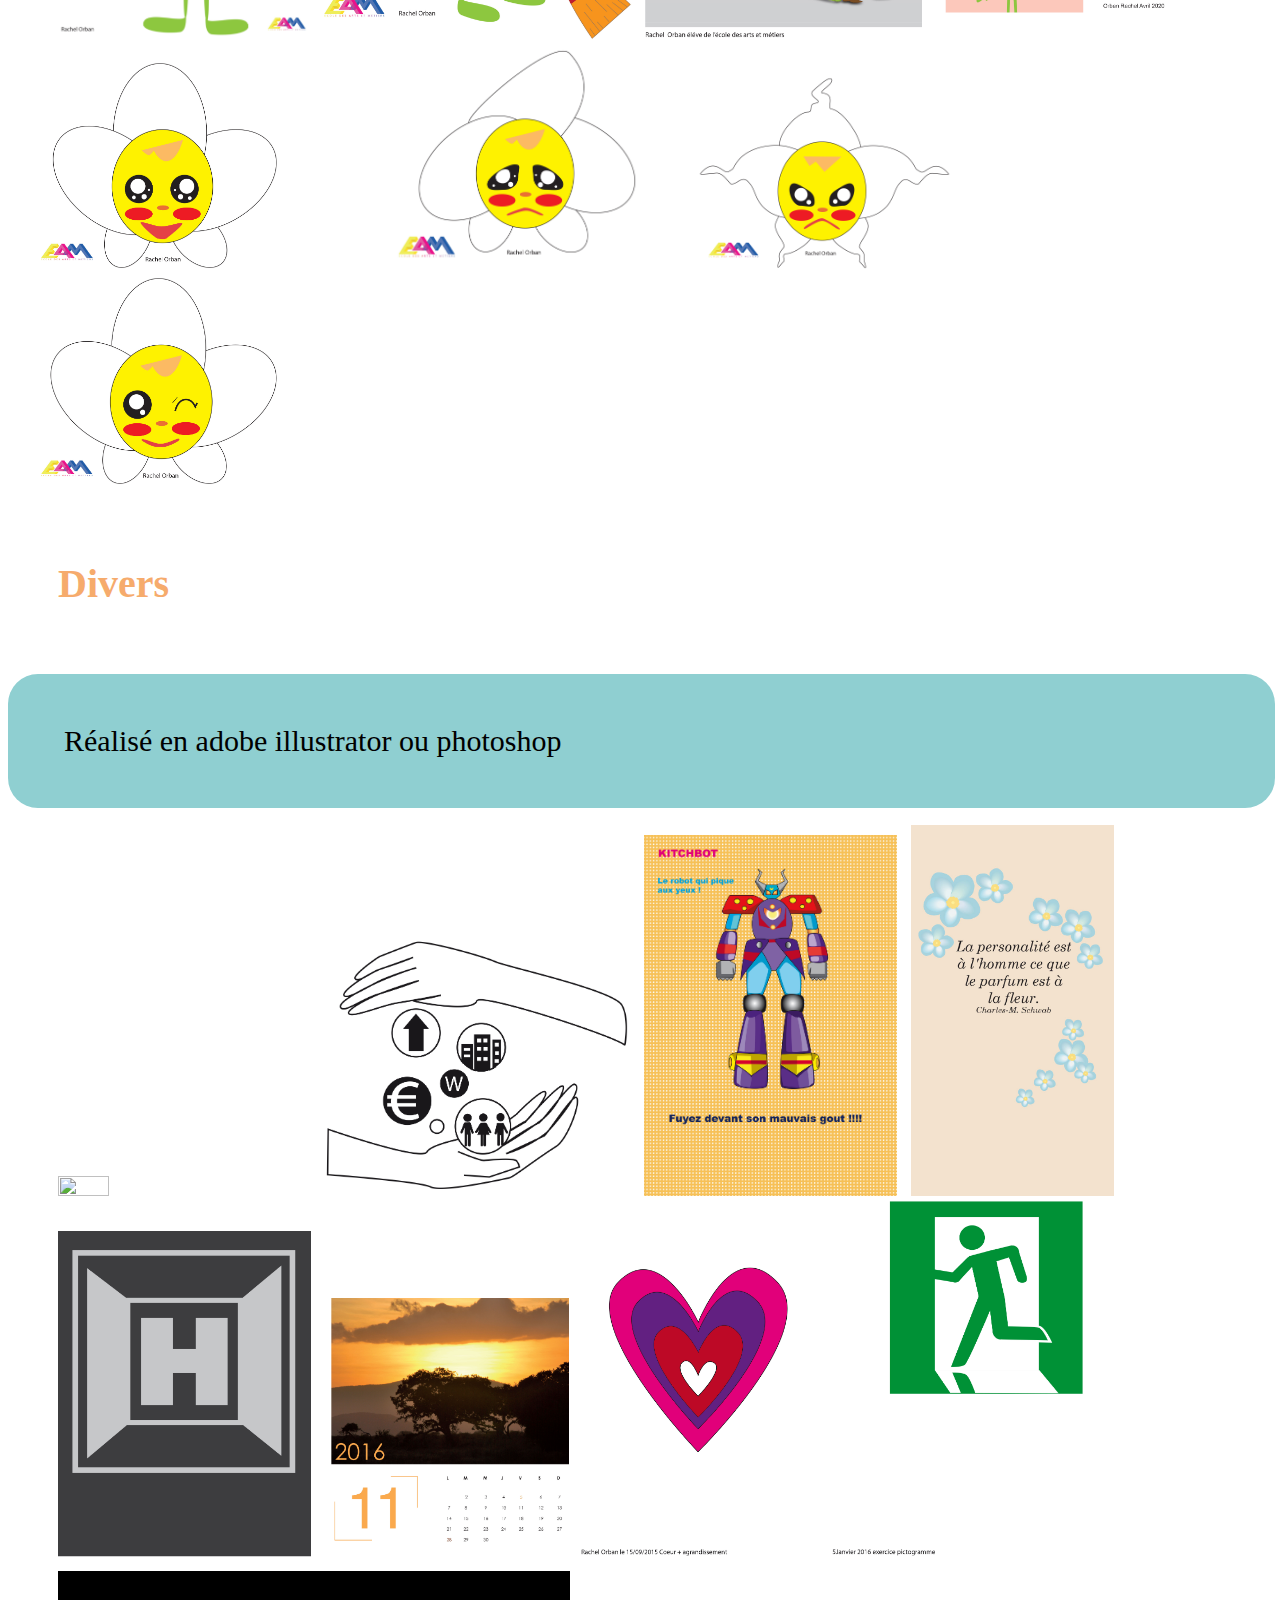
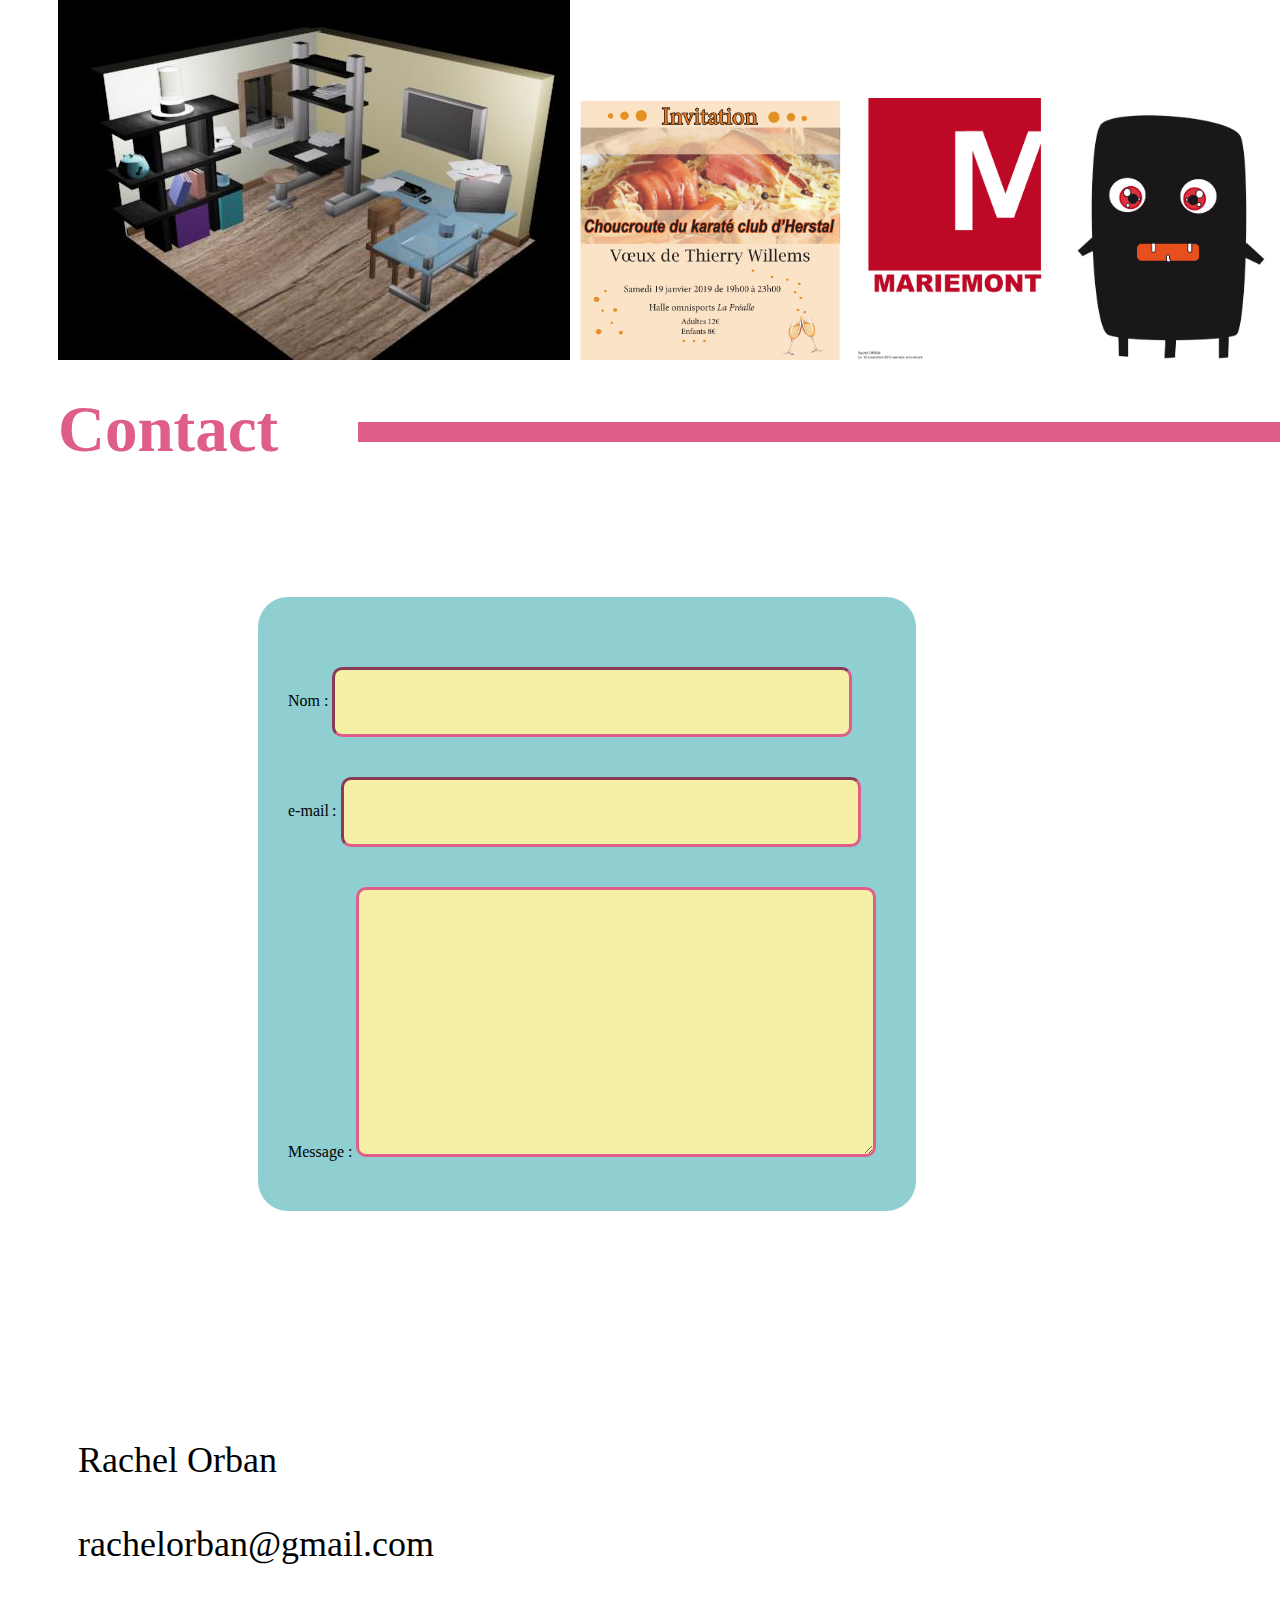
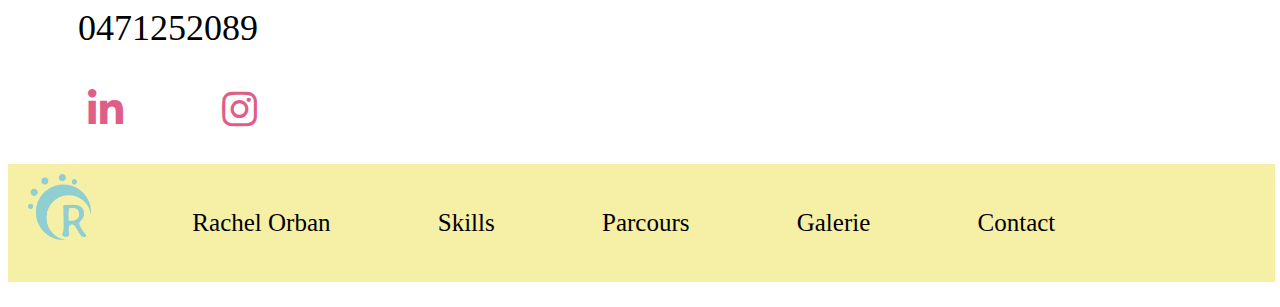
==== commit bd00d869: "essai grid" ====
--- a/docs/index.html
+++ b/docs/index.html
@@ -46,7 +46,7 @@
 
 
         <section class="Intro">
-            <div class="flex-container">
+            <div class="grid-container0">
 
                 <!--Le titre Rachel Orban Tjs page 1-->
 
--- a/docs/css/screen.css
+++ b/docs/css/screen.css
@@ -137,9 +137,21 @@
 
 .flex-container{
     display:flex;
-}
-
-
+    align-self: center;
+}
+
+.grid-container0{
+    display: grid;
+  grid-template-columns: 1fr 1fr;
+  grid-template-rows: 1fr;
+  gap: 1px 1px;
+  grid-template-areas: "rachel image-intro";
+}
+
+.rachel { grid-area: rachel; }
+
+.image-intro { grid-area: image-intro; }
+}
 
 
 
@@ -179,6 +191,7 @@
 
 .flex-container2{
     display: flex;
+    
 }
 
 .ligne-skill{
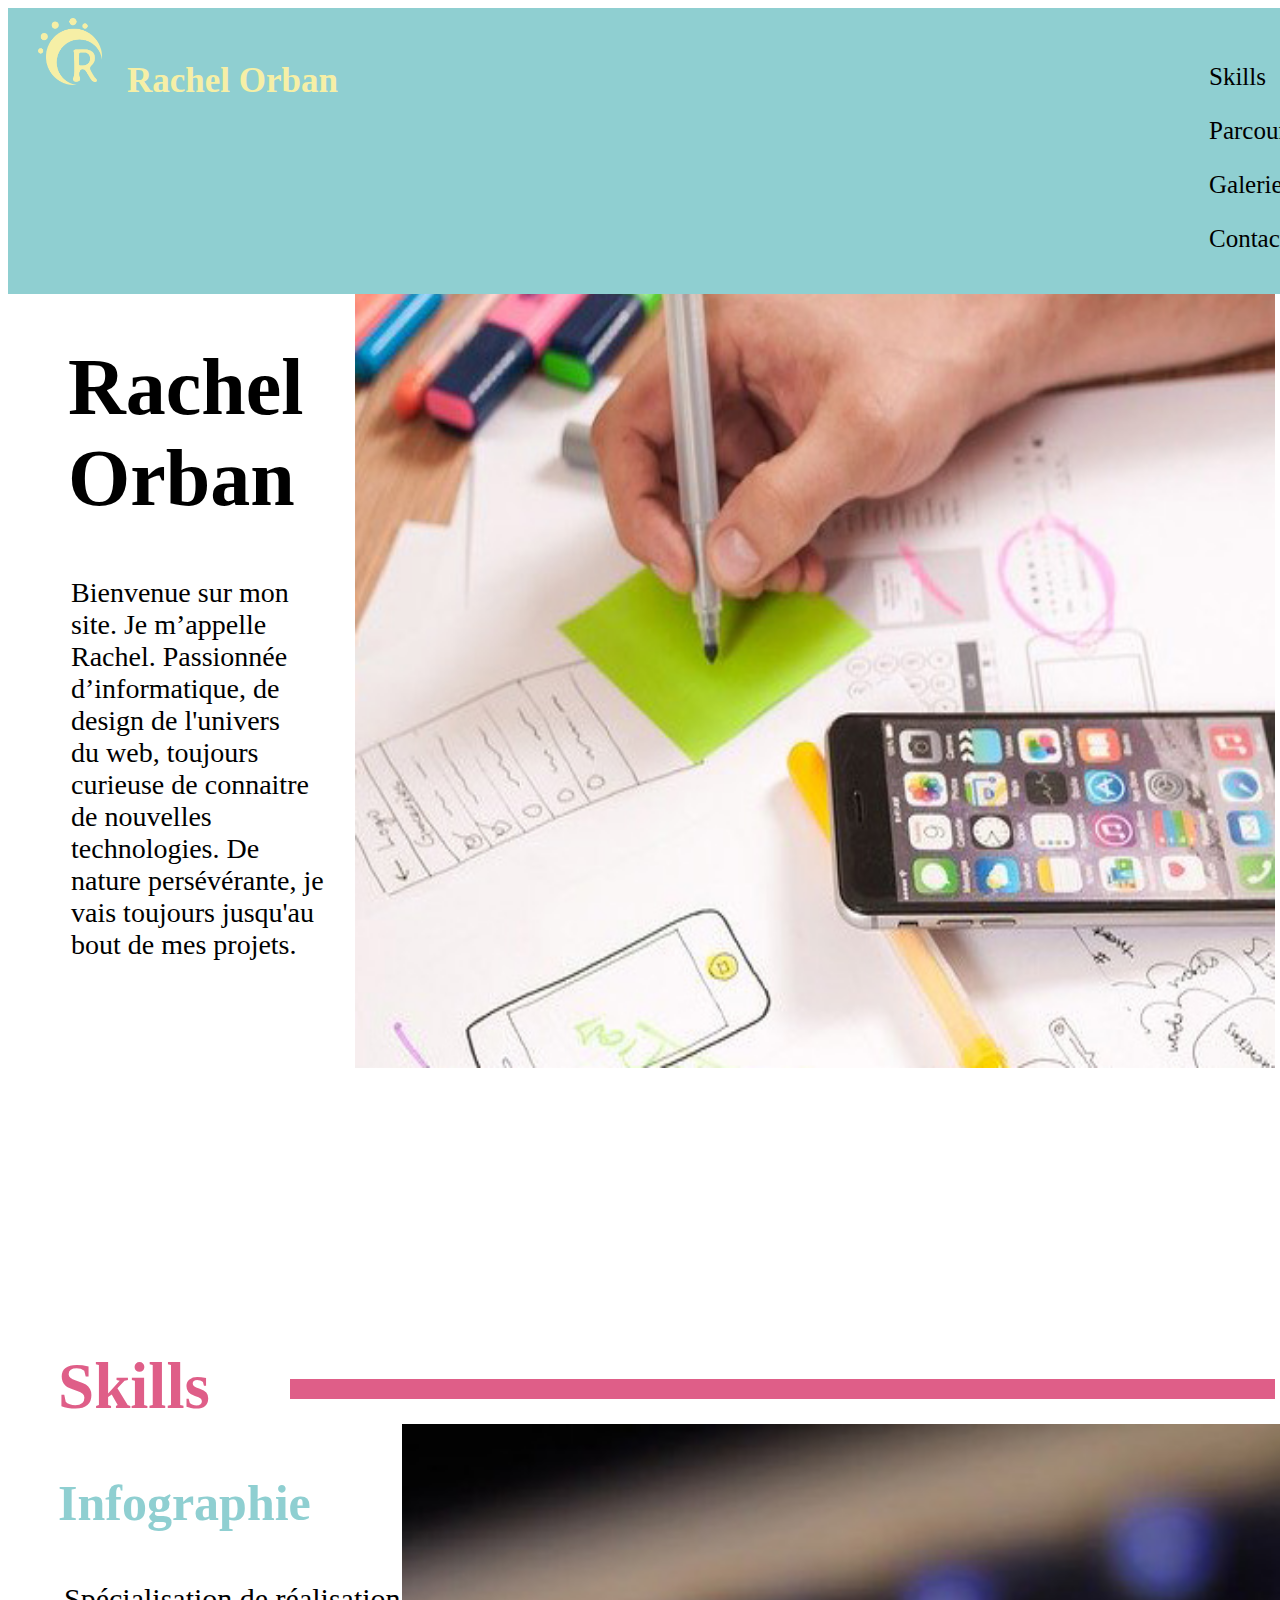
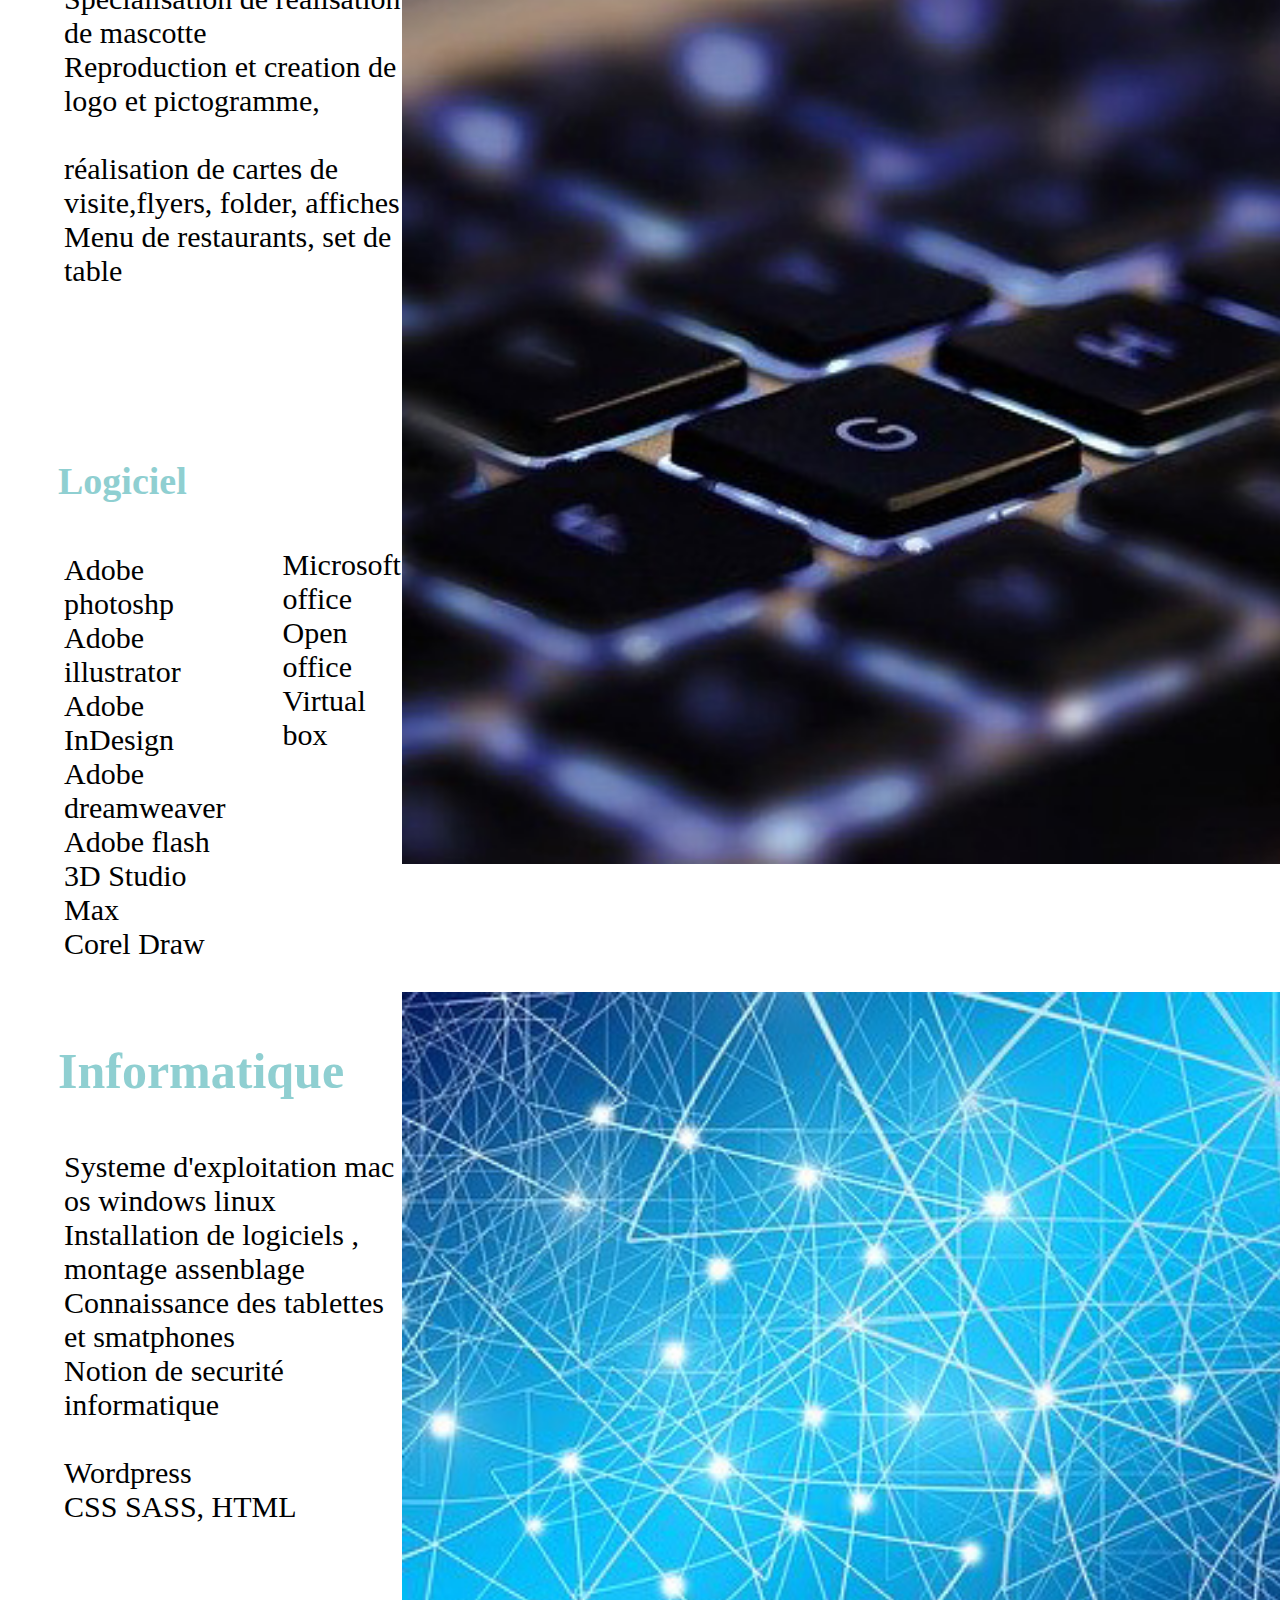
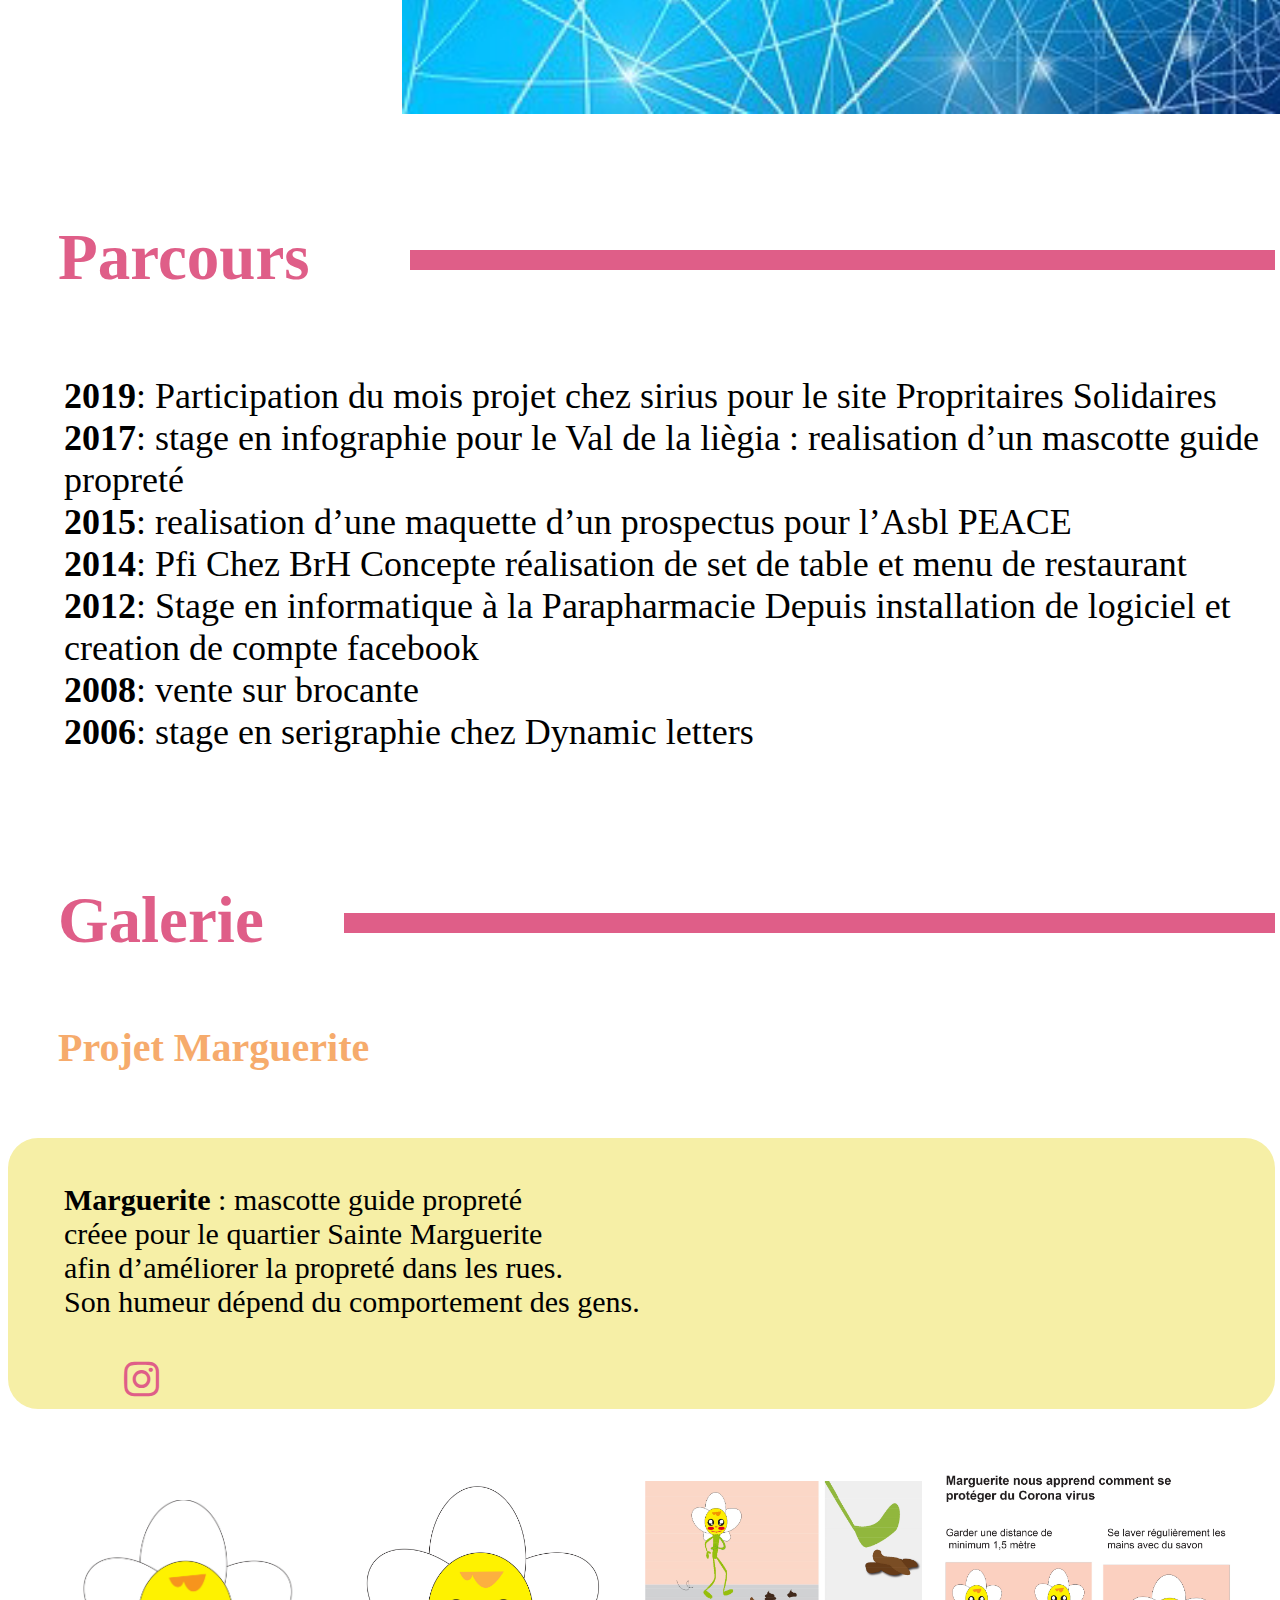
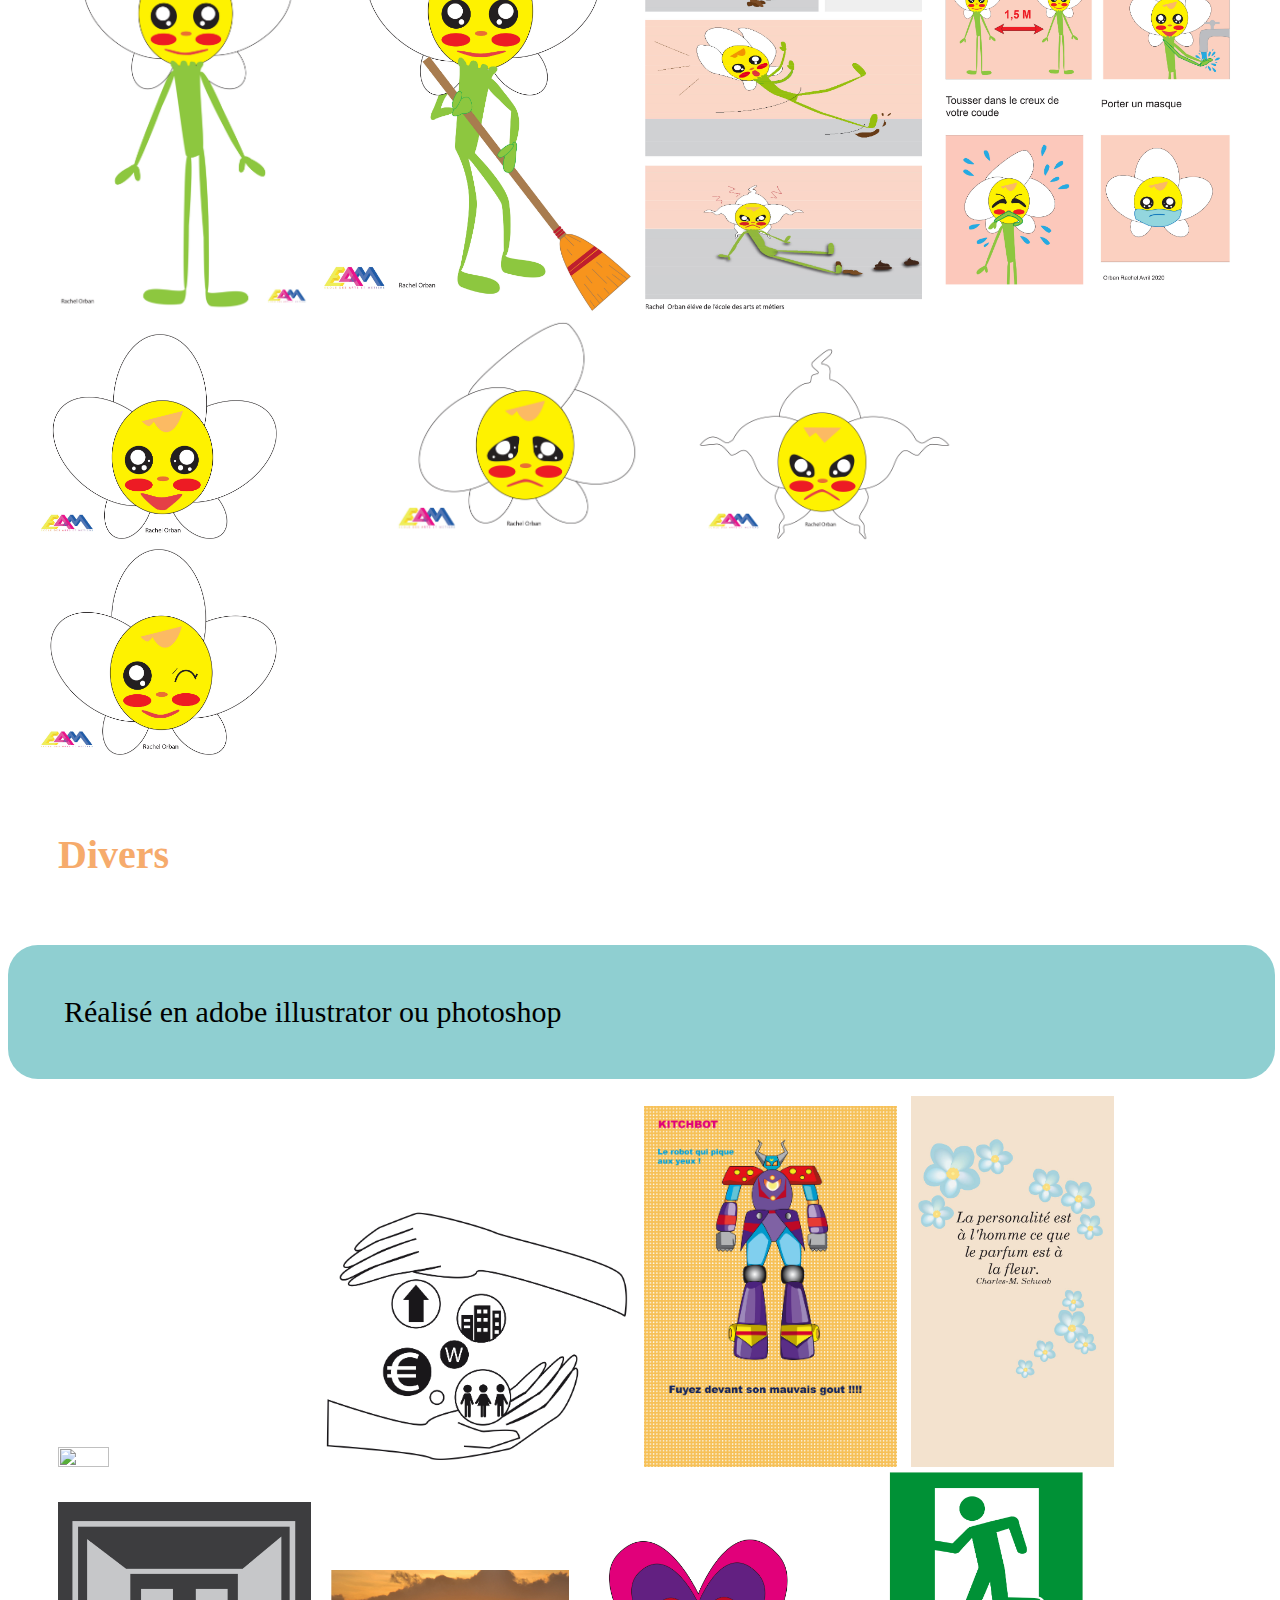
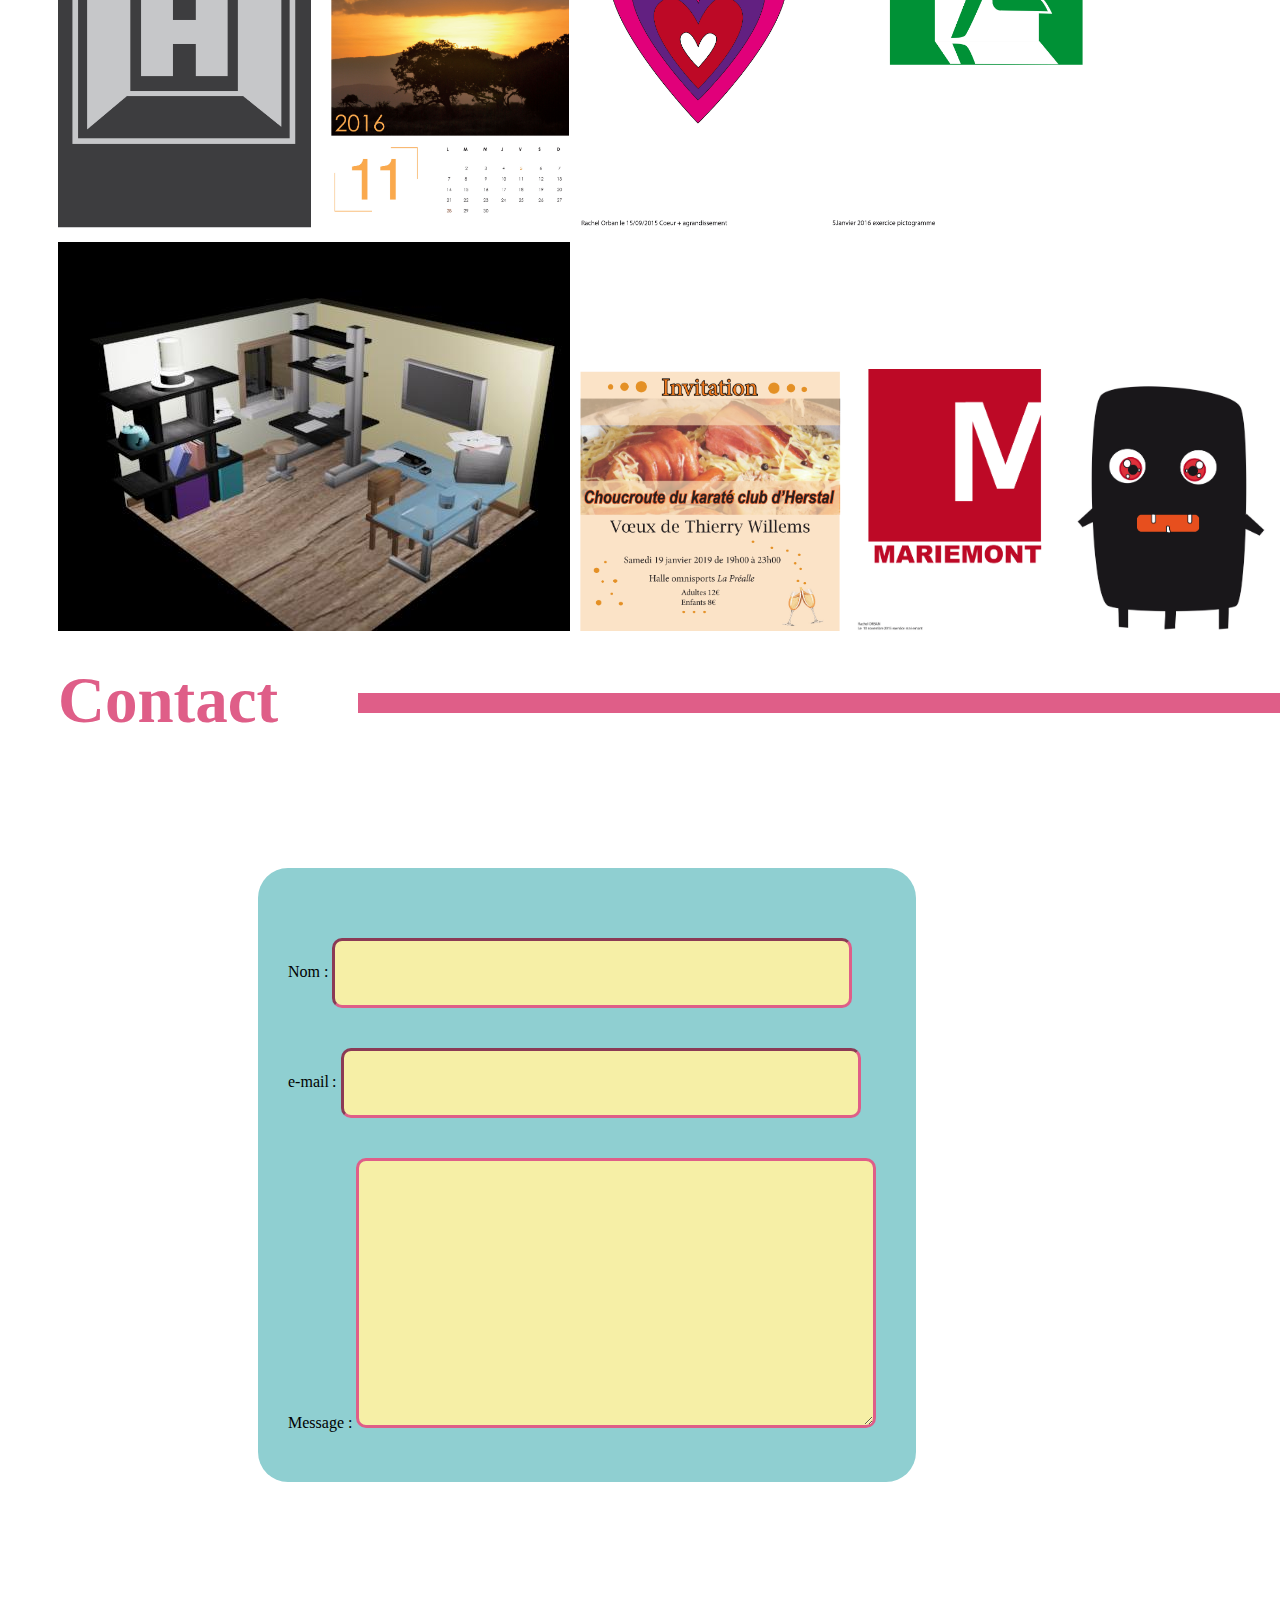
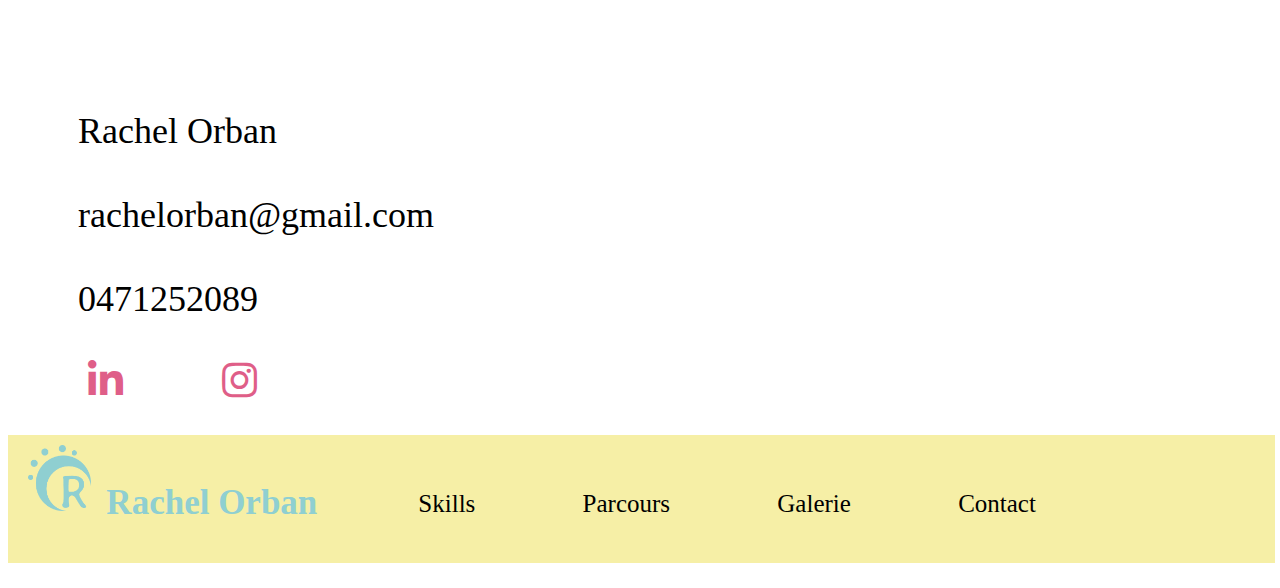
==== commit b4e3423e: "modif essai de l'envoi" ====
--- a/docs/index.html
+++ b/docs/index.html
@@ -20,15 +20,17 @@
         <nav id="menu-main" class="menu-main">
             <div class="content-logo">
                 <img class="logo" src="./img/Frame0.png" alt="logo Rachel">
-                <!-- <a href="index.html">Rachel Orban</a>-->
-            </div>
-
-
-            
+                
+            </div>
+
+            <div class="ro" >
+                <a href="index.html">Rachel Orban</a>
+
+            </div>
 
 
             <ul> 
-                <li><a href="index.html">Rachel Orban</a></li>
+                
                 <li><a href="#skills">Skills</a></li>
                 <li><a href="#parcours">Parcours</a></li>
                 <li><a href="#galerie">Galerie</a></li>
@@ -327,10 +329,13 @@
             
             <img class="logo2" src="./img/Frame1.png" alt="logo Rachel2">
                 
-            
+            <div class="ro2" >
+                <a href="index.html">Rachel Orban</a>
+
+            </div>
             
             <ul>
-                <li><a href="index.html">Rachel Orban</a></li>
+                
                 <li><a href="#skills">Skills</a></li>
                 <li><a href="#parcours">Parcours</a></li>
                 <li><a href="#galerie">Galerie</a></li>
--- a/docs/css/screen.css
+++ b/docs/css/screen.css
@@ -76,13 +76,19 @@
     position: relative;
     display: inline-block; 
     padding-left: 11px;
-    margin-left: 90px;
+    padding : 1px;
+    margin-left: 60px;
     padding-top: 25px;
     z-index: 0;
     
-    
-    
-}
+
+}
+
+.menu-main ul {
+    margin-left: 1070px;
+}
+
+
 
 
 
@@ -105,6 +111,8 @@
 .content-logo{
     
     width: 100%;
+    margin-right: 90px;
+    
     
 }
 
@@ -117,6 +125,8 @@
     z-index: 2;
     float: left;
     padding-top: 5px;
+    margin-right: 20px;
+    
 }
 
 .logo2{
@@ -131,6 +141,26 @@
 
 
 
+
+.ro{
+    
+    padding-top:48px ;
+    float: left;
+    margin-left: 5px;
+    font-weight: bold;
+    font-size: 35px;
+
+}
+
+.ro a{
+    
+    text-decoration: none;
+    color:#f6efa6;
+    
+
+}
+
+
 /*main*/
 
 /*Intro*/
@@ -142,21 +172,15 @@
 
 .grid-container0{
     display: grid;
-  grid-template-columns: 1fr 1fr;
-  grid-template-rows: 1fr;
-  gap: 1px 1px;
-  grid-template-areas: "rachel image-intro";
-}
-
-.rachel { grid-area: rachel; }
-
-.image-intro { grid-area: image-intro; }
-}
-
-
-
-.rachel
-{
+    grid-template-columns: 1fr 1fr;
+    grid-template-rows: 1fr;
+    gap: 1px 1px;
+    grid-template-areas: "rachel image-intro";
+}
+
+.rachel { 
+    grid-area: rachel; 
+
     background-color:white;
     margin-top: 180px;
     margin-bottom: 150px;
@@ -166,24 +190,47 @@
     padding-bottom: 200px;
     padding-right: 10px;
     padding-left: 20px;
-    
-
-}
-
-
-
-.textrach{
-    margin-left: 3px;
-    font-family: poppins;
-    font-size: 30px;
-}
-
-.image-intro{
+}
+
+/*a cause de github page je dois faire 2 classes rachel   */
+
+.rachel{
+
+background-color:white;
+    margin-top: 180px;
+    margin-bottom: 150px;
+    margin-left: 40px;
+    margin-right: 10px;
+    padding-top: 100px;
+    padding-bottom: 200px;
+    padding-right: 10px;
+    padding-left: 20px;
+}
+
+
+
+
+
+.image-intro { 
+    grid-area: image-intro; 
     width: 920px;
     height: 950px;
     margin-top: 110px;
-    
-}
+}
+
+
+
+
+
+
+
+.textrach{
+    margin-left: 3px;
+    font-family: poppins;
+    font-size: 28px;
+}
+
+
 
 
 /*Les Skills*/
@@ -591,12 +638,18 @@
     position: relative;
     display: inline-block; 
     padding-left: 11px;
-    padding-top: 45px;
+    padding-top: 55px;
     padding-bottom: 45px;
     margin-left: 90px;
 }
 
 
+.footer ul{
+    margin-left: 10px;
+    
+}
+
+
 footer a{
     
     text-decoration: none;
@@ -610,8 +663,26 @@
 
 }
 
-
-
-
-
-
+.ro2{
+    
+    padding-top:48px ;
+    float: left;
+    margin-left: 15px;
+    font-weight: bold;
+    font-size: 35px;
+
+}
+
+.ro2 a{
+    
+    text-decoration: none;
+    color:#8fcfd1;
+    
+
+}
+
+
+
+
+
+
